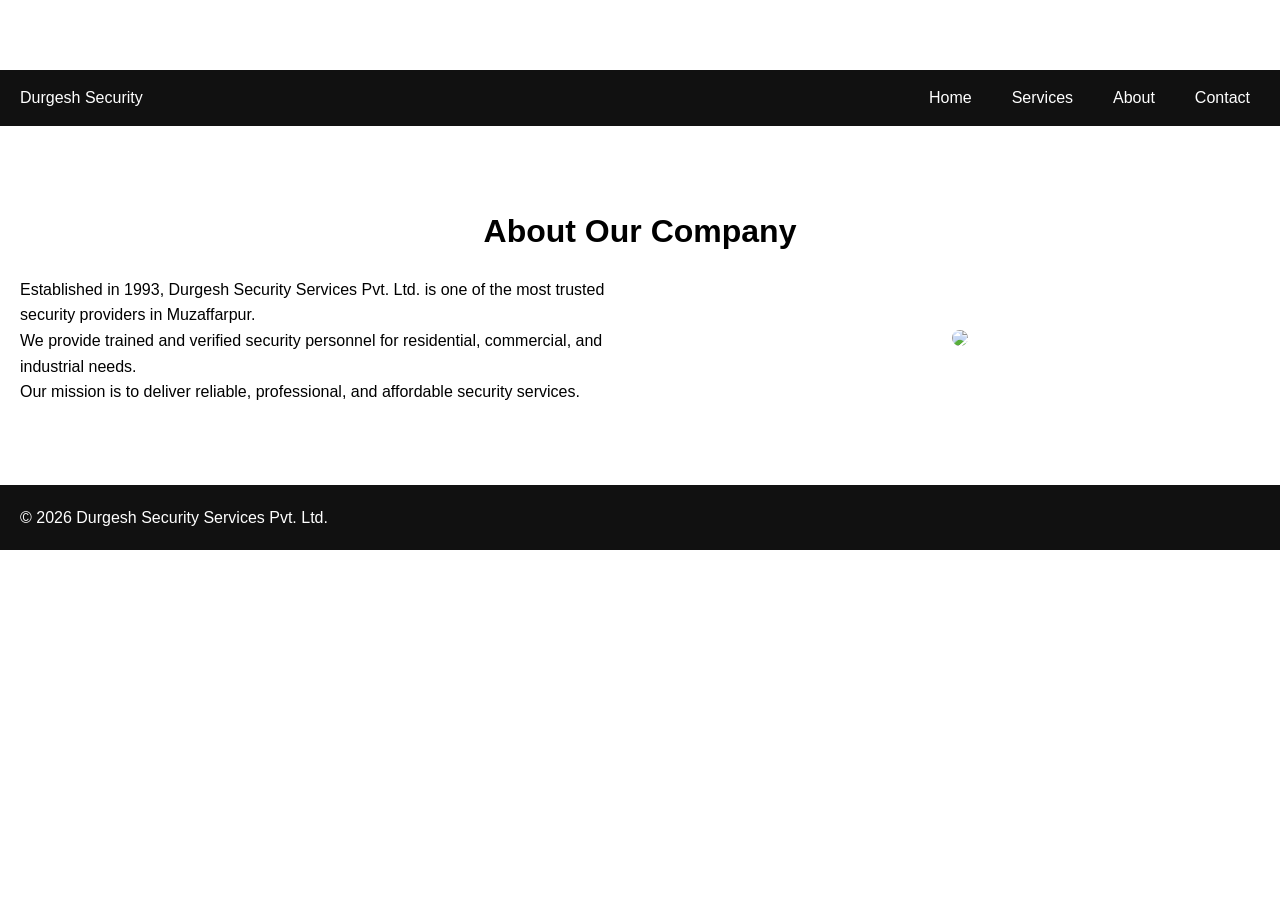
==== about.html @ 4efd3e1b "Add files via upload" ====
<!DOCTYPE html>
<html lang="en">
<head>
<meta charset="UTF-8">
<meta name="viewport" content="width=device-width, initial-scale=1.0">
<title>About | Durgesh Security</title>

<link rel="stylesheet" href="style.css">
<link rel="stylesheet" href="https://cdnjs.cloudflare.com/ajax/libs/font-awesome/6.5.0/css/all.min.css">
</head>

<body>

<!-- NAVBAR -->
<nav class="navbar">
  <div class="logo">Durgesh Security</div>

  <div class="menu-toggle" onclick="toggleMenu()">☰</div>

  <ul class="nav-links" id="navLinks">
    <li><a href="index.html">Home</a></li>
    <li><a href="services.html">Services</a></li>
    <li><a href="about.html">About</a></li>
    <li><a href="contact.html">Contact</a></li>
  </ul>
</nav>

<section class="reveal">
    <h2>About Our Company</h2>

    <div class="about-container">

        <div class="about-text">
            <p>
            Established in 1993, Durgesh Security Services Pvt. Ltd.
            is one of the most trusted security providers in Muzaffarpur.
            </p>

            <p>
            We provide trained and verified security personnel for
            residential, commercial, and industrial needs.
            </p>

            <p>
            Our mission is to deliver reliable, professional,
            and affordable security services.
            </p>
        </div>

        <div class="about-image">
            <img src="images/about.jpg">
        </div>

    </div>
</section>

<footer>
    <p>© 2026 Durgesh Security Services Pvt. Ltd.</p>
</footer>

<script src="script.js"></script>

</body>
</html>
---- style.css ----
/* RESET */
* {
    margin: 0;
    padding: 0;
    box-sizing: border-box;
}

/* BODY */
body {
    font-family: 'Poppins', sans-serif;
    padding-top: 70px;
    line-height: 1.6;
}

/* NAVBAR */
nav {
    position: sticky;
    top: 0;
    width: 100%;
    background: rgba(0,0,0,0.9);
    padding: 15px 40px;
    display: flex;
    justify-content: space-between;
    align-items: center;
    color: white;
    z-index: 1000;
}

nav h2 {
    color: #00d4ff;
}

nav ul {
    display: flex;
    list-style: none;
}

nav ul li {
    margin-left: 25px;
}

nav ul li a {
    color: white;
    text-decoration: none;
    transition: 0.3s;
}

nav ul li a:hover {
    color: #00d4ff;
}

/* MENU BUTTON */
.menu-btn {
    display: none;
    font-size: 25px;
    cursor: pointer;
}

/* HERO */
.hero {
    height: 100vh;
    background: linear-gradient(rgba(0,0,0,0.7), rgba(0,0,0,0.7)),
    url('images/guard.jpg') center/cover no-repeat;
    display: flex;
    justify-content: center;
    align-items: center;
    text-align: center;
    color: white;
    padding: 20px;
}

.hero h1 {
    font-size: 50px;
}

.hero p {
    margin: 20px 0;
    font-size: 18px;
}

/* BUTTON */
.btn {
    padding: 12px 25px;
    background: #00d4ff;
    color: black;
    text-decoration: none;
    border-radius: 5px;
    margin: 5px;
    transition: 0.3s;
}

.btn:hover {
    background: white;
    transform: scale(1.05);
}

/* SECTION */
section {
    padding: 80px 20px;
    text-align: center;
}

h2 {
    margin-bottom: 20px;
    font-size: 32px;
}

/* SERVICES */
.services {
    display: flex;
    justify-content: center;
    gap: 30px;
    flex-wrap: wrap;
}

/* CARD */
.card {
    background: white;
    padding: 25px;
    width: 300px;
    border-radius: 12px;
    box-shadow: 0 8px 25px rgba(0,0,0,0.1);
    transition: 0.3s;
}

.card i {
    font-size: 35px;
    color: #00d4ff;
    margin-bottom: 10px;
}

.card:hover {
    transform: translateY(-10px);
    box-shadow: 0 20px 40px rgba(0,0,0,0.2);
}

/* HIRE BUTTON */
.hire-btn {
    display: inline-block;
    margin-top: 15px;
    padding: 10px 20px;
    background: #00d4ff;
    color: black;
    border-radius: 5px;
    text-decoration: none;
}

.hire-btn:hover {
    background: black;
    color: white;
}

/* ABOUT */
.about-container {
    display: flex;
    align-items: center;
    gap: 40px;
    flex-wrap: wrap;
}

.about-text {
    flex: 1;
    text-align: left;
}

.about-image {
    flex: 1;
}

.about-image img {
    width: 100%;
    border-radius: 10px;
}

/* CONTACT */
.contact input,
.contact textarea {
    width: 80%;
    padding: 12px;
    margin: 10px;
    border: 1px solid #ccc;
}

.contact button {
    padding: 12px 20px;
    background: #00d4ff;
    border: none;
    cursor: pointer;
    margin: 5px;
}

/* FOOTER */
footer {
    background: #111;
    color: white;
    padding: 20px;
}

/* WHATSAPP */
.whatsapp {
    position: fixed;
    bottom: 20px;
    right: 20px;
    background: #25D366;
    color: white;
    padding: 15px;
    border-radius: 50%;
    font-size: 20px;
}

/* MOBILE DESIGN */
@media(max-width: 768px) {

    nav {
        padding: 10px 20px;
    }

    nav ul {
        flex-direction: column;
        position: absolute;
        right: 0;
        top: 60px;
        background: #111;
        width: 200px;
        display: none;
    }

    nav ul.active {
        display: flex;
    }

    .menu-btn {
        display: block;
    }

    .hero h1 {
        font-size: 28px;
    }

    .hero p {
        font-size: 14px;
    }

    .card {
        width: 90%;
    }

    .contact input,
    .contact textarea {
        width: 95%;
    }

    .about-container {
        flex-direction: column;
        text-align: center;
    }
}
/* FORM BOX */
.form-box {
    max-width: 400px;
    margin: auto;
    background: white;
    padding: 30px;
    border-radius: 15px;
    box-shadow: 0 10px 30px rgba(0,0,0,0.1);
}

/* INPUT GROUP */
.input-group {
    position: relative;
    margin-bottom: 20px;
}

/* INPUTS */
.input-group input,
.input-group textarea {
    width: 100%;
    padding: 12px;
    border: 1px solid #ccc;
    outline: none;
    font-size: 14px;
    border-radius: 5px;
}

/* LABEL */
.input-group label {
    position: absolute;
    left: 12px;
    top: 12px;
    color: gray;
    font-size: 14px;
    transition: 0.3s;
    background: white;
    padding: 0 5px;
}

/* FLOAT EFFECT */
.input-group input:focus + label,
.input-group input:valid + label,
.input-group textarea:focus + label,
.input-group textarea:valid + label {
    top: -8px;
    font-size: 12px;
    color: #00d4ff;
}

/* BUTTON STYLES */
.btn {
    display: inline-block;
    width: 100%;
    margin-top: 10px;
}

.btn.secondary {
    background: black;
    color: white;
}
#successPopup {
    position: fixed;
    bottom: 20px;
    left: 50%;
    transform: translateX(-50%);
    background: #00d4ff;
    color: black;
    padding: 12px 20px;
    border-radius: 5px;
    display: none;
    z-index: 1000;
}
@media(max-width: 768px) {

    .form-box {
        width: 95%;
        padding: 20px;
    }

    .btn {
        font-size: 14px;
        padding: 10px;
    }

}
.form-box:hover {
    transform: translateY(-5px);
    transition: 0.3s;
}
.hero {
    background: linear-gradient(rgba(0,0,0,0.7), rgba(0,0,0,0.7)),
    url('images/hero.jpg') center/cover no-repeat;
}
.btn.secondary {
    background: black;
    color: white;
}
/* NAVBAR */
nav {
    display: flex;
    justify-content: space-between;
    align-items: center;
    background: black;
    color: white;
    padding: 15px 20px;
}

/* MENU LINKS */
nav ul {
    display: flex;
    list-style: none;
}

nav ul li {
    margin: 0 10px;
}

nav ul li a {
    color: white;
    text-decoration: none;
}

/* MENU BUTTON */
.menu-btn {
    display: none;
    font-size: 22px;
    cursor: pointer;
}

/* MOBILE VIEW */
@media(max-width: 768px) {

    .menu-btn {
        display: block;
    }

    nav ul {
        position: absolute;
        top: 60px;
        right: 0;
        background: black;
        width: 200px;
        flex-direction: column;
        display: none;
        text-align: center;
        padding: 10px 0;
    }

    nav ul li {
        margin: 15px 0;
    }

    nav ul.active {
        display: flex;
    }
}
.navbar {
  display: flex;
  justify-content: space-between;
  align-items: center;
  padding: 15px 20px;
  background: #111;
  color: white;
}

.nav-links {
  display: flex;
  list-style: none;
  gap: 20px;
}

.nav-links a {
  color: white;
  text-decoration: none;
}

/* Hamburger icon */
.menu-toggle {
  display: none;
  font-size: 24px;
  cursor: pointer;
}

/* Mobile view */
@media (max-width: 768px) {
  .menu-toggle {
    display: block;
  }

  .nav-links {
    display: none;
    flex-direction: column;
    background: #111;
    position: absolute;
    top: 60px;
    right: 20px;
    width: 200px;
    padding: 15px;
  }

  .nav-links.active {
    display: flex;
  }
}
.map-container {
  position: relative;
  width: 100%;
  padding-bottom: 56.25%; /* 16:9 ratio */
  height: 0;
  overflow: hidden;
}

.map-container iframe {
  position: absolute;
  top: 0;
  left: 0;
  width: 100%;
  height: 100%;
  border: 0;
}
.nav-links {
  display: flex;
  list-style: none;
  gap: 20px;
  transition: all 0.3s ease;
}

/* Mobile */
@media (max-width: 768px) {
  .nav-links {
    display: flex;
    flex-direction: column;
    position: absolute;
    top: 60px;
    right: 20px;
    width: 220px;
    background: #111;

    /* animation setup */
    opacity: 0;
    transform: translateY(-20px);
    pointer-events: none;
  }

  .nav-links.active {
    opacity: 1;
    transform: translateY(0);
    pointer-events: auto;
  }
}
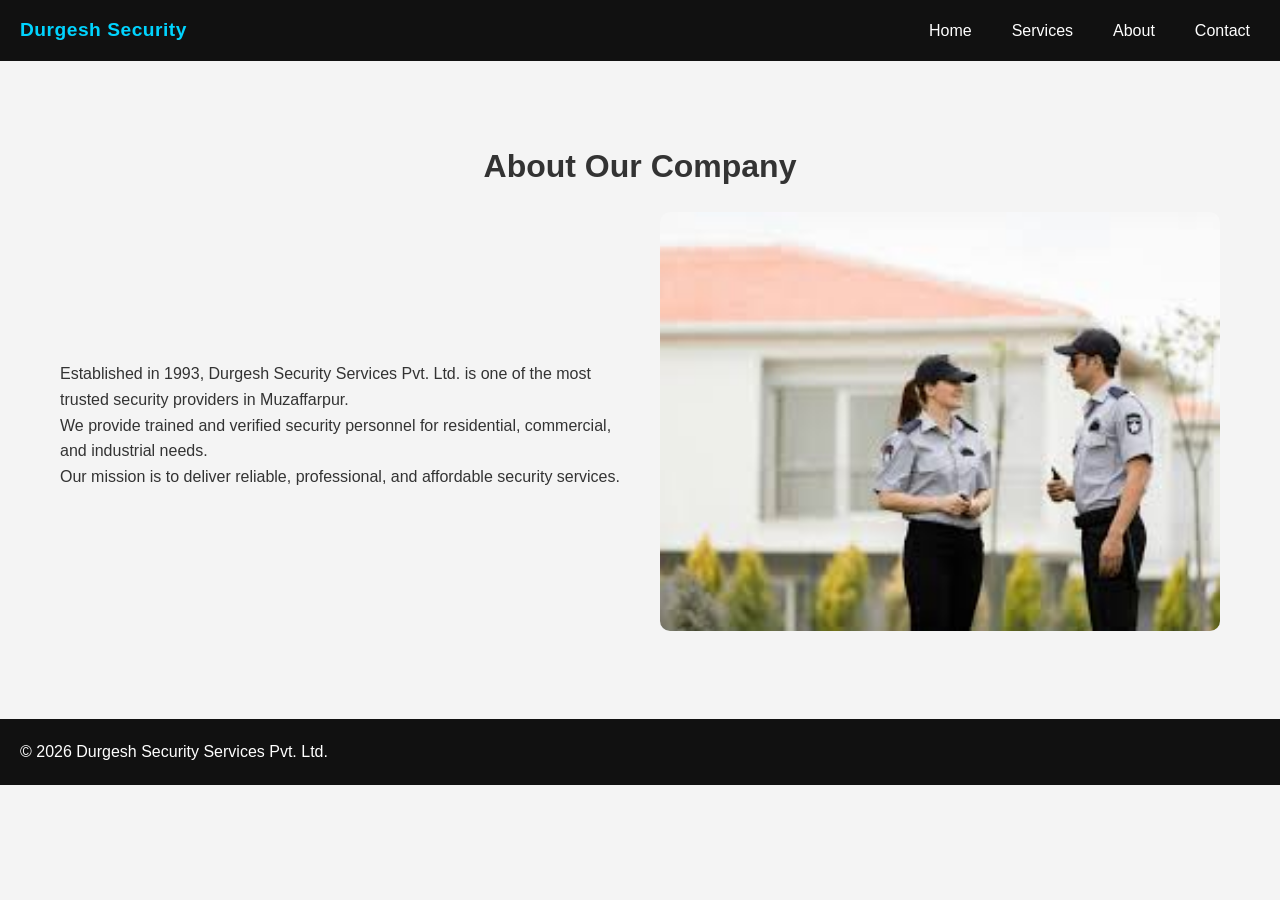
==== commit 65a3abf6: "Add files via upload" ====
--- a/about.html
+++ b/about.html
@@ -48,7 +48,7 @@
         </div>
 
         <div class="about-image">
-            <img src="images/about.jpg">
+            <img src="Images/about.jpg" alt="Security Team">
         </div>
 
     </div>
@@ -58,6 +58,12 @@
     <p>© 2026 Durgesh Security Services Pvt. Ltd.</p>
 </footer>
 
+<!-- LOADING SCREEN -->
+<div id="loader" class="loader">
+    <div class="spinner"></div>
+    <p>Loading...</p>
+</div>
+
 <script src="script.js"></script>
 
 </body>
--- a/style.css
+++ b/style.css
@@ -8,8 +8,9 @@
 /* BODY */
 body {
     font-family: 'Poppins', sans-serif;
-    padding-top: 70px;
     line-height: 1.6;
+    background: #f4f4f4;
+    color: #333;
 }
 
 /* NAVBAR */
@@ -24,10 +25,29 @@
     align-items: center;
     color: white;
     z-index: 1000;
+    animation: slideDown 1s ease-out;
+}
+
+@keyframes slideDown {
+    from {
+        transform: translateY(-100%);
+        opacity: 0;
+    }
+    to {
+        transform: translateY(0);
+        opacity: 1;
+    }
 }
 
 nav h2 {
     color: #00d4ff;
+    transition: 0.3s;
+    cursor: pointer;
+}
+
+nav h2:hover {
+    transform: scale(1.05);
+    text-shadow: 0 0 10px #00d4ff;
 }
 
 nav ul {
@@ -42,11 +62,15 @@
 nav ul li a {
     color: white;
     text-decoration: none;
-    transition: 0.3s;
+    transition: all 0.3s ease;
+    padding: 5px 10px;
+    border-radius: 5px;
 }
 
 nav ul li a:hover {
     color: #00d4ff;
+    background: rgba(0, 212, 255, 0.1);
+    transform: translateY(-2px);
 }
 
 /* MENU BUTTON */
@@ -56,11 +80,28 @@
     cursor: pointer;
 }
 
+.menu-toggle {
+    display: none;
+    font-size: 25px;
+    cursor: pointer;
+    transition: 0.3s;
+}
+
+.menu-toggle:hover {
+    transform: scale(1.1);
+}
+
+.menu-toggle.active {
+    transform: rotate(90deg);
+}
+
 /* HERO */
 .hero {
-    height: 100vh;
+    min-height: 100vh;
+    width: 100%;
     background: linear-gradient(rgba(0,0,0,0.7), rgba(0,0,0,0.7)),
-    url('images/guard.jpg') center/cover no-repeat;
+    url('Images/hero.jpg') center center/cover no-repeat;
+    background-size: cover;
     display: flex;
     justify-content: center;
     align-items: center;
@@ -196,7 +237,50 @@
     padding: 20px;
 }
 
-/* WHATSAPP */
+/* REVEAL ANIMATION */
+.reveal {
+    opacity: 0;
+    transform: translateY(30px);
+    transition: all 0.6s ease;
+}
+
+.reveal.active {
+    opacity: 1;
+    transform: translateY(0);
+}
+
+/* LOADING SCREEN */
+.loader {
+    position: fixed;
+    top: 0;
+    left: 0;
+    width: 100%;
+    height: 100%;
+    background: rgba(0,0,0,0.8);
+    display: flex;
+    flex-direction: column;
+    justify-content: center;
+    align-items: center;
+    z-index: 9999;
+    color: white;
+    font-size: 18px;
+}
+
+.spinner {
+    width: 50px;
+    height: 50px;
+    border: 5px solid #00d4ff;
+    border-top: 5px solid transparent;
+    border-radius: 50%;
+    animation: spin 1s linear infinite;
+    margin-bottom: 20px;
+}
+
+@keyframes spin {
+    0% { transform: rotate(0deg); }
+    100% { transform: rotate(360deg); }
+}
+
 .whatsapp {
     position: fixed;
     bottom: 20px;
@@ -215,19 +299,21 @@
         padding: 10px 20px;
     }
 
-    nav ul {
-        flex-direction: column;
-        position: absolute;
-        right: 0;
-        top: 60px;
-        background: #111;
-        width: 200px;
-        display: none;
-    }
-
-    nav ul.active {
-        display: flex;
-    }
+  .nav-links {
+    display: none;
+    flex-direction: column;
+    position: absolute;
+    top: 60px;
+    right: -200px; /* start off-screen */
+    width: 200px;
+    background: #111;
+    padding: 15px;
+    transition: right 0.3s ease;
+  }
+
+  .nav-links.active {
+    right: 0; /* slide in */
+  }
 
     .menu-btn {
         display: block;
@@ -344,10 +430,6 @@
     transform: translateY(-5px);
     transition: 0.3s;
 }
-.hero {
-    background: linear-gradient(rgba(0,0,0,0.7), rgba(0,0,0,0.7)),
-    url('images/hero.jpg') center/cover no-repeat;
-}
 .btn.secondary {
     background: black;
     color: white;
@@ -460,21 +542,24 @@
   }
 }
 .map-container {
-  position: relative;
+  position: sticky;
+  top: 100px;
   width: 100%;
-  padding-bottom: 56.25%; /* 16:9 ratio */
-  height: 0;
+  max-width: 600px;
+  margin: 0 auto 40px;
+  aspect-ratio: 16 / 9;
   overflow: hidden;
+  border-radius: 12px;
 }
 
 .map-container iframe {
-  position: absolute;
-  top: 0;
-  left: 0;
   width: 100%;
   height: 100%;
   border: 0;
-}
+  border-radius: 12px;
+  position: relative;
+}
+
 .nav-links {
   display: flex;
   list-style: none;
@@ -504,4 +589,134 @@
     transform: translateY(0);
     pointer-events: auto;
   }
-}+}
+
+/* Responsive layout improvements */
+section {
+  max-width: 1200px;
+  margin: 0 auto;
+}
+
+.navbar {
+  position: sticky;
+  top: 0;
+  z-index: 1000;
+}
+
+.navbar .logo {
+  font-size: 1.2rem;
+  font-weight: 700;
+  letter-spacing: 0.5px;
+  color: #00d4ff;
+}
+
+.menu-toggle {
+  display: none;
+  font-size: 1.75rem;
+  cursor: pointer;
+  color: white;
+}
+
+.nav-links {
+  align-items: center;
+}
+
+.nav-links li {
+  margin: 0;
+}
+
+.nav-links a {
+  padding: 8px 10px;
+}
+
+.hero {
+  min-height: calc(100vh - 70px);
+}
+
+@media (max-width: 1000px) {
+  nav {
+    padding: 15px 20px;
+  }
+
+  .hero {
+    padding: 110px 20px 60px;
+  }
+
+  .hero h1 {
+    font-size: 42px;
+  }
+}
+
+@media (max-width: 768px) {
+  .menu-toggle {
+    display: block;
+  }
+
+  .nav-links {
+    display: none;
+    flex-direction: column;
+    position: absolute;
+    top: 60px;
+    right: -100%; /* off-screen */
+    width: calc(100% - 40px);
+    background: #111;
+    padding: 20px;
+    border-radius: 12px;
+    transition: right 0.3s ease;
+  }
+
+  .nav-links.active {
+    right: 20px; /* slide in */
+  }
+
+  .nav-links li {
+    margin: 12px 0;
+  }
+
+  .hero {
+    padding: 100px 15px 50px;
+  }
+
+  .hero h1 {
+    font-size: 28px;
+  }
+
+  .hero p {
+    font-size: 16px;
+  }
+
+  .btn,
+  .hire-btn {
+    width: 100%;
+  }
+
+  .services {
+    gap: 18px;
+  }
+
+  .about-text,
+  .about-image,
+  .form-box {
+    width: 100%;
+  }
+
+  .form-box {
+    width: 100%;
+    padding: 18px;
+  }
+
+  .contact input,
+  .contact textarea {
+    width: 100%;
+  }
+
+  .map-container {
+    position: static;
+    aspect-ratio: auto;
+    min-height: 300px;
+  }
+
+  section {
+    padding: 55px 15px;
+  }
+}
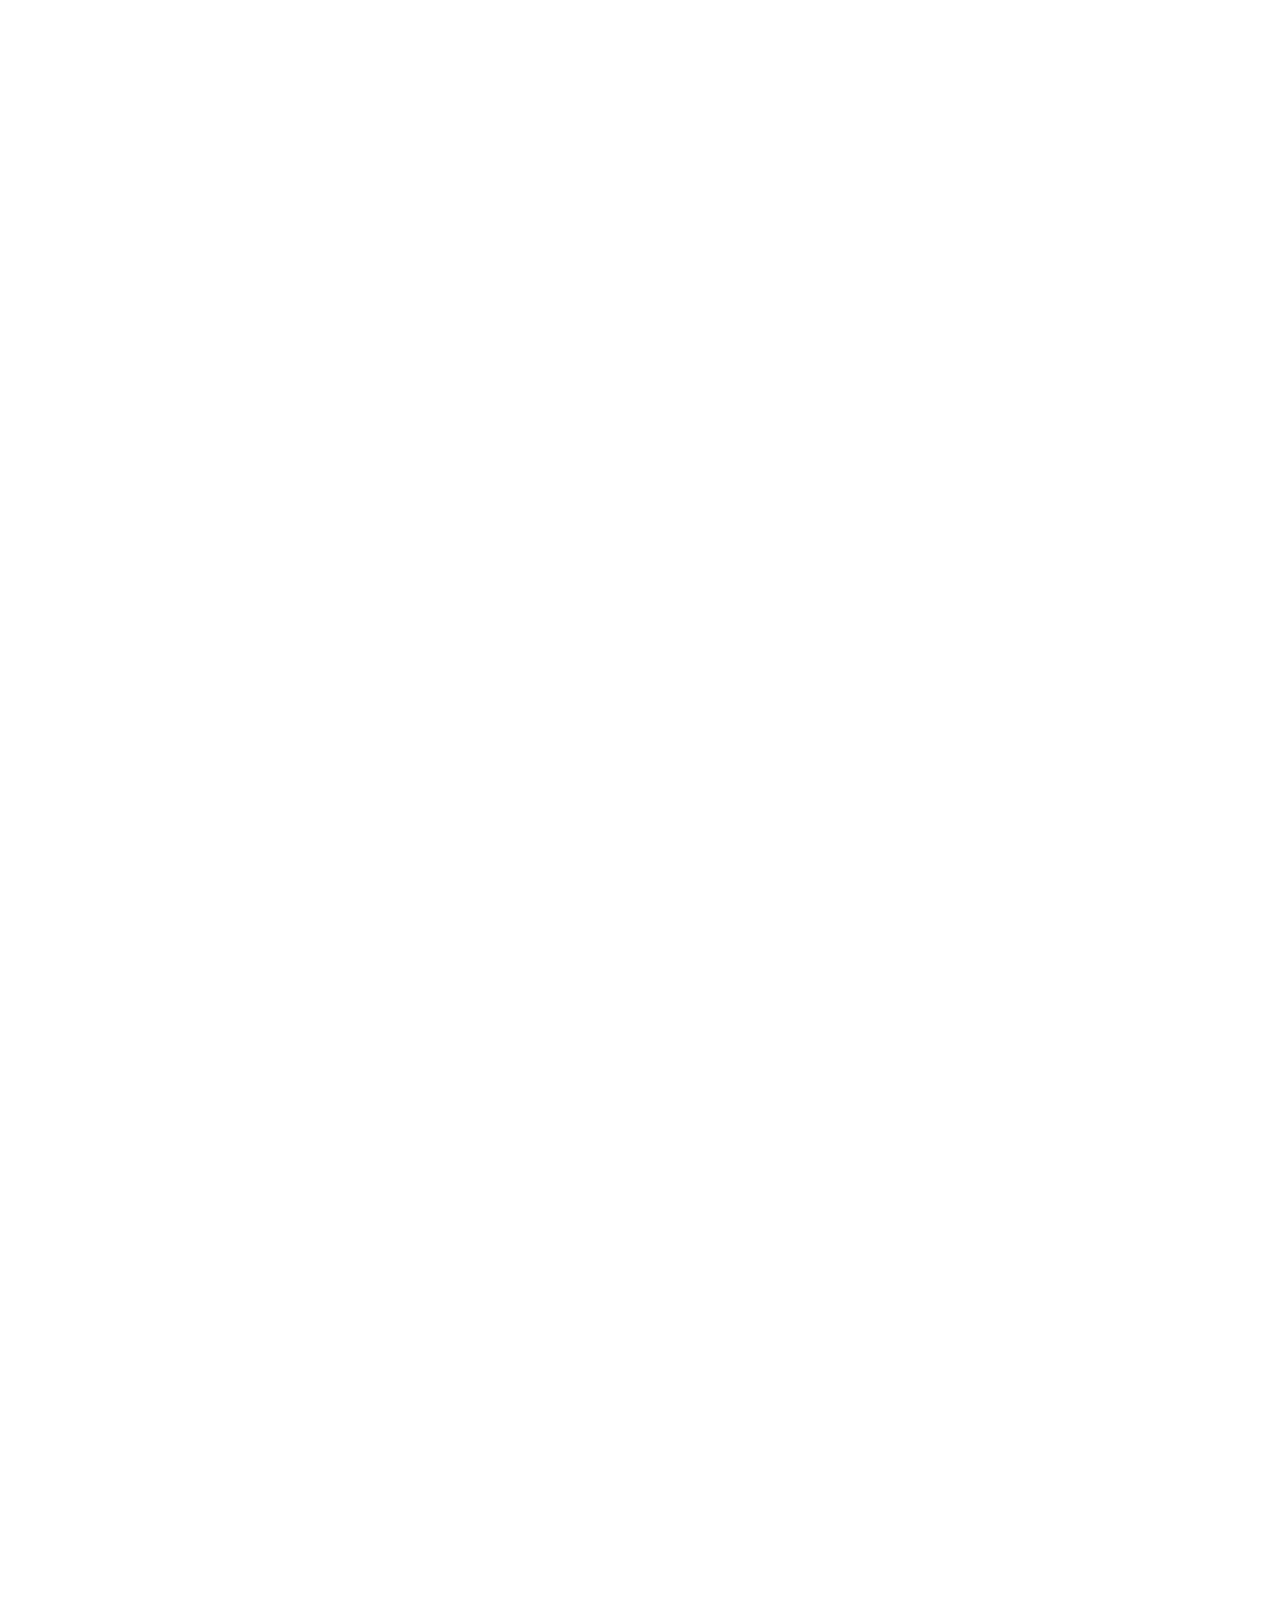
==== commit a9ed7e2b: "Add files via upload" ====
--- a/about.html
+++ b/about.html
@@ -18,13 +18,25 @@
   <div class="menu-toggle" onclick="toggleMenu()">☰</div>
 
   <ul class="nav-links" id="navLinks">
-    <li><a href="index.html">Home</a></li>
-    <li><a href="services.html">Services</a></li>
-    <li><a href="about.html">About</a></li>
-    <li><a href="contact.html">Contact</a></li>
-  </ul>
+  <li><a href="index.html">Home</a></li>
+  <li><a href="services.html">Services</a></li>
+  <li><a href="about.html">About</a></li>
+  <li><a href="complaint.html">Complaint</a></li>
+  <li><a href="job.html">Apply Job</a></li>
+  <li><a href="contact.html">Contact</a></li>
+</ul>
 </nav>
 
+<!-- HERO -->
+<section class="hero">
+    <div>
+        <h1>About Durgesh Security</h1>
+        <h3>30+ Years of Trusted Security Services</h3>
+        <p>Leading security provider in Muzaffarpur and surrounding areas.</p>
+    </div>
+</section>
+
+<!-- ABOUT -->
 <section class="reveal">
     <h2>About Our Company</h2>
 
@@ -33,17 +45,23 @@
         <div class="about-text">
             <p>
             Established in 1993, Durgesh Security Services Pvt. Ltd.
-            is one of the most trusted security providers in Muzaffarpur.
-            </p>
-
-            <p>
-            We provide trained and verified security personnel for
-            residential, commercial, and industrial needs.
-            </p>
-
-            <p>
-            Our mission is to deliver reliable, professional,
-            and affordable security services.
+            is one of the most trusted security providers in Muzaffarpur, Bihar.
+            </p>
+
+            <p>
+            With over three decades of experience, we have built a reputation
+            for providing trained, verified, and disciplined security personnel
+            for residential, commercial, and industrial sectors.
+            </p>
+
+            <p>
+            Our team consists of professionally trained guards who prioritize
+            safety, vigilance, and customer satisfaction.
+            </p>
+
+            <p>
+            We are committed to delivering reliable, professional, and affordable
+            security solutions tailored to meet the unique needs of our clients.
             </p>
         </div>
 
@@ -52,6 +70,119 @@
         </div>
 
     </div>
+</section>
+
+<!-- COMPANY STATS -->
+<section class="reveal">
+    <h2>Company Overview</h2>
+
+    <div class="services">
+
+        <div class="card">
+            <h3>Established</h3>
+            <p>1993</p>
+        </div>
+
+        <div class="card">
+            <h3>Experience</h3>
+            <p>30+ Years</p>
+        </div>
+
+        <div class="card">
+            <h3>Authorized Capital</h3>
+            <p>₹2,00,000</p>
+        </div>
+
+        <div class="card">
+            <h3>Paid-up Capital</h3>
+            <p>₹1,01,500</p>
+        </div>
+
+        <div class="card">
+            <h3>Clients Served</h3>
+            <p>1000+</p>
+        </div>
+
+        <div class="card">
+            <h3>Guards Employed</h3>
+            <p>500+</p>
+        </div>
+
+    </div>
+</section>
+
+<!-- OUR MISSION -->
+<section class="reveal">
+    <h2>Our Mission & Vision</h2>
+
+    <div class="about-container">
+
+        <div class="about-text">
+            <h3>Mission</h3>
+            <p>
+            To provide exceptional security services that ensure the safety
+            and peace of mind of our clients through trained professionals
+            and innovative solutions.
+            </p>
+
+            <h3>Vision</h3>
+            <p>
+            To be the leading security service provider in Bihar, recognized
+            for excellence, reliability, and customer satisfaction.
+            </p>
+
+            <h3>Values</h3>
+            <p>
+            Integrity, Professionalism, Safety, Customer Focus, and Excellence.
+            </p>
+        </div>
+
+        <div class="about-image">
+            <img src="Images/about.jpg" alt="Our Mission">
+        </div>
+
+    </div>
+</section>
+
+<!-- OUR TEAM -->
+<section class="reveal">
+    <h2>Leadership Team</h2>
+
+    <div class="services">
+
+        <div class="card">
+            <i class="fa-solid fa-user-tie"></i>
+            <h3>Mr. Durgesh Kumar</h3>
+            <p>Founder & CEO</p>
+            <p>30+ years experience</p>
+        </div>
+
+        <div class="card">
+            <i class="fa-solid fa-user-tie"></i>
+            <h3>Management Team</h3>
+            <p>Experienced professionals</p>
+            <p>Dedicated to excellence</p>
+        </div>
+
+        <div class="card">
+            <i class="fa-solid fa-users"></i>
+            <h3>Security Personnel</h3>
+            <p>Trained & verified guards</p>
+            <p>24/7 service commitment</p>
+        </div>
+
+    </div>
+</section>
+
+<!-- WHY CHOOSE US -->
+<section class="reveal">
+    <h2>Why Choose Durgesh Security?</h2>
+    <p>✔ Established in 1993 – Proven Track Record</p>
+    <p>✔ Licensed & Registered Company</p>
+    <p>✔ Trained & Disciplined Staff</p>
+    <p>✔ 24/7 Customer Support</p>
+    <p>✔ Competitive Pricing</p>
+    <p>✔ Local Expertise in Muzaffarpur</p>
 </section>
 
 <footer>
--- a/style.css
+++ b/style.css
@@ -5,48 +5,28 @@
     box-sizing: border-box;
 }
 
-/* BODY */
 body {
-    font-family: 'Poppins', sans-serif;
-    line-height: 1.6;
-    background: #f4f4f4;
-    color: #333;
 }
 
 /* NAVBAR */
 nav {
-    position: sticky;
+    position: fixed;
     top: 0;
     width: 100%;
-    background: rgba(0,0,0,0.9);
+    background: #000;
     padding: 15px 40px;
     display: flex;
     justify-content: space-between;
     align-items: center;
     color: white;
-    z-index: 1000;
-    animation: slideDown 1s ease-out;
-}
-
-@keyframes slideDown {
-    from {
-        transform: translateY(-100%);
-        opacity: 0;
-    }
-    to {
-        transform: translateY(0);
-        opacity: 1;
-    }
 }
 
 nav h2 {
     color: #00d4ff;
-    transition: 0.3s;
     cursor: pointer;
 }
 
 nav h2:hover {
-    transform: scale(1.05);
     text-shadow: 0 0 10px #00d4ff;
 }
 
@@ -62,61 +42,37 @@
 nav ul li a {
     color: white;
     text-decoration: none;
-    transition: all 0.3s ease;
     padding: 5px 10px;
-    border-radius: 5px;
 }
 
 nav ul li a:hover {
     color: #00d4ff;
     background: rgba(0, 212, 255, 0.1);
-    transform: translateY(-2px);
-}
-
-/* MENU BUTTON */
-.menu-btn {
-    display: none;
-    font-size: 25px;
-    cursor: pointer;
-}
-
-.menu-toggle {
-    display: none;
-    font-size: 25px;
-    cursor: pointer;
-    transition: 0.3s;
-}
-
-.menu-toggle:hover {
-    transform: scale(1.1);
-}
-
-.menu-toggle.active {
-    transform: rotate(90deg);
 }
 
 /* HERO */
 .hero {
-    min-height: 100vh;
-    width: 100%;
-    background: linear-gradient(rgba(0,0,0,0.7), rgba(0,0,0,0.7)),
-    url('Images/hero.jpg') center center/cover no-repeat;
-    background-size: cover;
-    display: flex;
-    justify-content: center;
-    align-items: center;
+    background: linear-gradient(135deg, #000 0%, #111 100%);
+    color: white;
     text-align: center;
-    color: white;
-    padding: 20px;
+    padding: 100px 20px;
 }
 
 .hero h1 {
-    font-size: 50px;
+    font-size: 48px;
+    margin-bottom: 10px;
+}
+
+.hero h3 {
+    font-size: 24px;
+    margin-bottom: 20px;
+    color: #00d4ff;
 }
 
 .hero p {
-    margin: 20px 0;
     font-size: 18px;
+    max-width: 600px;
+    margin: 0 auto;
 }
 
 /* BUTTON */
@@ -125,14 +81,11 @@
     background: #00d4ff;
     color: black;
     text-decoration: none;
-    border-radius: 5px;
     margin: 5px;
-    transition: 0.3s;
 }
 
 .btn:hover {
     background: white;
-    transform: scale(1.05);
 }
 
 /* SECTION */
@@ -150,7 +103,6 @@
 .services {
     display: flex;
     justify-content: center;
-    gap: 30px;
     flex-wrap: wrap;
 }
 
@@ -159,9 +111,7 @@
     background: white;
     padding: 25px;
     width: 300px;
-    border-radius: 12px;
-    box-shadow: 0 8px 25px rgba(0,0,0,0.1);
-    transition: 0.3s;
+    margin: 15px;
 }
 
 .card i {
@@ -171,8 +121,6 @@
 }
 
 .card:hover {
-    transform: translateY(-10px);
-    box-shadow: 0 20px 40px rgba(0,0,0,0.2);
 }
 
 /* HIRE BUTTON */
@@ -195,13 +143,13 @@
 .about-container {
     display: flex;
     align-items: center;
-    gap: 40px;
     flex-wrap: wrap;
 }
 
 .about-text {
     flex: 1;
     text-align: left;
+    margin-right: 40px;
 }
 
 .about-image {
@@ -241,7 +189,6 @@
 .reveal {
     opacity: 0;
     transform: translateY(30px);
-    transition: all 0.6s ease;
 }
 
 .reveal.active {
@@ -257,7 +204,7 @@
     width: 100%;
     height: 100%;
     background: rgba(0,0,0,0.8);
-    display: flex;
+    display: none;
     flex-direction: column;
     justify-content: center;
     align-items: center;
@@ -272,13 +219,7 @@
     border: 5px solid #00d4ff;
     border-top: 5px solid transparent;
     border-radius: 50%;
-    animation: spin 1s linear infinite;
     margin-bottom: 20px;
-}
-
-@keyframes spin {
-    0% { transform: rotate(0deg); }
-    100% { transform: rotate(360deg); }
 }
 
 .whatsapp {
@@ -315,7 +256,7 @@
     right: 0; /* slide in */
   }
 
-    .menu-btn {
+    .menu-toggle {
         display: block;
     }
 
@@ -341,14 +282,16 @@
         text-align: center;
     }
 }
-/* FORM BOX */
-.form-box {
-    max-width: 400px;
-    margin: auto;
-    background: white;
-    padding: 30px;
-    border-radius: 15px;
-    box-shadow: 0 10px 30px rgba(0,0,0,0.1);
+/* MAP CONTAINER */
+.map-container {
+    margin: 20px 0;
+}
+
+.map-container iframe {
+    width: 100%;
+    height: 300px;
+    border: none;
+    border-radius: 10px;
 }
 
 /* INPUT GROUP */
@@ -359,7 +302,8 @@
 
 /* INPUTS */
 .input-group input,
-.input-group textarea {
+.input-group textarea,
+.input-group select {
     width: 100%;
     padding: 12px;
     border: 1px solid #ccc;
@@ -384,7 +328,9 @@
 .input-group input:focus + label,
 .input-group input:valid + label,
 .input-group textarea:focus + label,
-.input-group textarea:valid + label {
+.input-group textarea:valid + label,
+.input-group select:focus + label,
+.input-group select:valid + label {
     top: -8px;
     font-size: 12px;
     color: #00d4ff;
@@ -427,72 +373,12 @@
 
 }
 .form-box:hover {
-    transform: translateY(-5px);
-    transition: 0.3s;
 }
 .btn.secondary {
     background: black;
     color: white;
 }
 /* NAVBAR */
-nav {
-    display: flex;
-    justify-content: space-between;
-    align-items: center;
-    background: black;
-    color: white;
-    padding: 15px 20px;
-}
-
-/* MENU LINKS */
-nav ul {
-    display: flex;
-    list-style: none;
-}
-
-nav ul li {
-    margin: 0 10px;
-}
-
-nav ul li a {
-    color: white;
-    text-decoration: none;
-}
-
-/* MENU BUTTON */
-.menu-btn {
-    display: none;
-    font-size: 22px;
-    cursor: pointer;
-}
-
-/* MOBILE VIEW */
-@media(max-width: 768px) {
-
-    .menu-btn {
-        display: block;
-    }
-
-    nav ul {
-        position: absolute;
-        top: 60px;
-        right: 0;
-        background: black;
-        width: 200px;
-        flex-direction: column;
-        display: none;
-        text-align: center;
-        padding: 10px 0;
-    }
-
-    nav ul li {
-        margin: 15px 0;
-    }
-
-    nav ul.active {
-        display: flex;
-    }
-}
 .navbar {
   display: flex;
   justify-content: space-between;
@@ -505,7 +391,10 @@
 .nav-links {
   display: flex;
   list-style: none;
-  gap: 20px;
+}
+
+.nav-links li {
+  margin: 0 10px;
 }
 
 .nav-links a {
@@ -547,7 +436,7 @@
   width: 100%;
   max-width: 600px;
   margin: 0 auto 40px;
-  aspect-ratio: 16 / 9;
+  height: 400px;
   overflow: hidden;
   border-radius: 12px;
 }
@@ -630,7 +519,10 @@
 }
 
 .hero {
-  min-height: calc(100vh - 70px);
+  height: 500px;
+  background: #000;
+  text-align: center;
+  color: white;
 }
 
 @media (max-width: 1000px) {
@@ -662,7 +554,7 @@
     background: #111;
     padding: 20px;
     border-radius: 12px;
-    transition: right 0.3s ease;
+    transition: right 0.4s cubic-bezier(0.68, -0.55, 0.265, 1.55); /* bounce effect */
   }
 
   .nav-links.active {
@@ -671,7 +563,20 @@
 
   .nav-links li {
     margin: 12px 0;
-  }
+    opacity: 0;
+    transform: translateX(20px);
+    transition: all 0.3s ease;
+  }
+
+  .nav-links.active li {
+    opacity: 1;
+    transform: translateX(0);
+  }
+
+  .nav-links.active li:nth-child(1) { transition-delay: 0.1s; }
+  .nav-links.active li:nth-child(2) { transition-delay: 0.2s; }
+  .nav-links.active li:nth-child(3) { transition-delay: 0.3s; }
+  .nav-links.active li:nth-child(4) { transition-delay: 0.4s; }
 
   .hero {
     padding: 100px 15px 50px;
@@ -720,3 +625,76 @@
     padding: 55px 15px;
   }
 }
+/* Page fade-in */
+body {
+  opacity: 0;
+  transition: opacity 0.4s ease;
+}
+
+/* When page is loaded */
+body.loaded {
+  opacity: 1;
+}
+
+/* Fade-out when leaving */
+body.fade-out {
+  opacity: 0;
+}
+
+/* Container */
+.form-container {
+  padding: 40px 20px;
+  display: flex;
+  flex-direction: column;
+  align-items: center;
+}
+
+/* Form box */
+.form-box {
+  width: 100%;
+  max-width: 600px;
+  background: #f9f9f9;
+  padding: 30px;
+  border-radius: 12px;
+  box-shadow: 0 4px 20px rgba(0,0,0,0.1);
+}
+
+/* Form groups */
+.form-group {
+  display: flex;
+  flex-direction: column;
+  margin-bottom: 15px;
+}
+
+.form-group label {
+  margin-bottom: 5px;
+  font-weight: bold;
+}
+
+/* Inputs */
+.form-box input,
+.form-box textarea,
+.form-box select {
+  padding: 12px;
+  font-size: 16px;
+  border: 1px solid #ccc;
+  border-radius: 8px;
+  width: 100%;
+}
+
+/* Button */
+.form-box button {
+  margin-top: 15px;
+  padding: 12px;
+  font-size: 16px;
+  background: black;
+  color: white;
+  border: none;
+  border-radius: 8px;
+  cursor: pointer;
+  transition: 0.3s;
+}
+
+.form-box button:hover {
+  background: #333;
+}
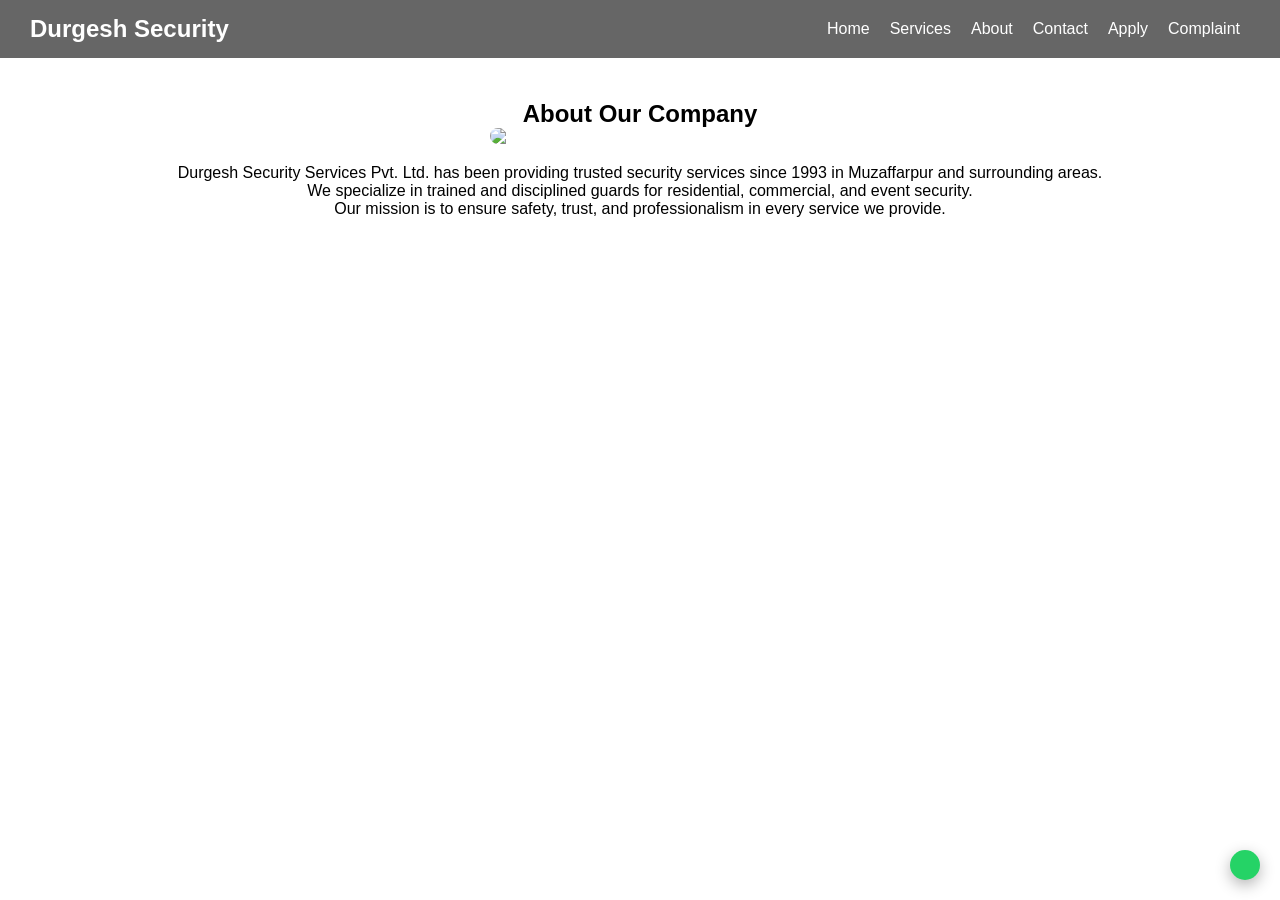
==== commit f806f561: "Add files via upload" ====
--- a/about.html
+++ b/about.html
@@ -1,201 +1,61 @@
 <!DOCTYPE html>
-<html lang="en">
+<html>
 <head>
 <meta charset="UTF-8">
 <meta name="viewport" content="width=device-width, initial-scale=1.0">
-<title>About | Durgesh Security</title>
+<title>About - Durgesh Security</title>
 
 <link rel="stylesheet" href="style.css">
-<link rel="stylesheet" href="https://cdnjs.cloudflare.com/ajax/libs/font-awesome/6.5.0/css/all.min.css">
 </head>
 
 <body>
 
 <!-- NAVBAR -->
 <nav class="navbar">
-  <div class="logo">Durgesh Security</div>
+<h2>Durgesh Security</h2>
 
-  <div class="menu-toggle" onclick="toggleMenu()">☰</div>
+<div class="menu-btn" onclick="toggleMenu()">☰</div>
 
-  <ul class="nav-links" id="navLinks">
-  <li><a href="index.html">Home</a></li>
-  <li><a href="services.html">Services</a></li>
-  <li><a href="about.html">About</a></li>
-  <li><a href="complaint.html">Complaint</a></li>
-  <li><a href="job.html">Apply Job</a></li>
-  <li><a href="contact.html">Contact</a></li>
+<ul id="nav-links">
+<li><a href="index.html">Home</a></li>
+<li><a href="services.html">Services</a></li>
+<li><a href="about.html">About</a></li>
+<li><a href="contact.html">Contact</a></li>
+<li><a href="apply.html">Apply</a></li>
+<li><a href="complaint.html">Complaint</a></li>
 </ul>
 </nav>
 
-<!-- HERO -->
-<section class="hero">
-    <div>
-        <h1>About Durgesh Security</h1>
-        <h3>30+ Years of Trusted Security Services</h3>
-        <p>Leading security provider in Muzaffarpur and surrounding areas.</p>
-    </div>
+<!-- ABOUT CONTENT -->
+<section class="page-section">
+<h1>About Our Company</h1>
+
+<div class="about-box">
+<img src="images/about.jpg">
+
+<div>
+<p>
+Durgesh Security Services Pvt. Ltd. has been providing trusted security
+services since 1993 in Muzaffarpur and surrounding areas.
+</p>
+
+<p>
+We specialize in trained and disciplined guards for residential,
+commercial, and event security.
+</p>
+
+<p>
+Our mission is to ensure safety, trust, and professionalism
+in every service we provide.
+</p>
+</div>
+</div>
+
 </section>
 
-<!-- ABOUT -->
-<section class="reveal">
-    <h2>About Our Company</h2>
-
-    <div class="about-container">
-
-        <div class="about-text">
-            <p>
-            Established in 1993, Durgesh Security Services Pvt. Ltd.
-            is one of the most trusted security providers in Muzaffarpur, Bihar.
-            </p>
-
-            <p>
-            With over three decades of experience, we have built a reputation
-            for providing trained, verified, and disciplined security personnel
-            for residential, commercial, and industrial sectors.
-            </p>
-
-            <p>
-            Our team consists of professionally trained guards who prioritize
-            safety, vigilance, and customer satisfaction.
-            </p>
-
-            <p>
-            We are committed to delivering reliable, professional, and affordable
-            security solutions tailored to meet the unique needs of our clients.
-            </p>
-        </div>
-
-        <div class="about-image">
-            <img src="Images/about.jpg" alt="Security Team">
-        </div>
-
-    </div>
-</section>
-
-<!-- COMPANY STATS -->
-<section class="reveal">
-    <h2>Company Overview</h2>
-
-    <div class="services">
-
-        <div class="card">
-            <h3>Established</h3>
-            <p>1993</p>
-        </div>
-
-        <div class="card">
-            <h3>Experience</h3>
-            <p>30+ Years</p>
-        </div>
-
-        <div class="card">
-            <h3>Authorized Capital</h3>
-            <p>₹2,00,000</p>
-        </div>
-
-        <div class="card">
-            <h3>Paid-up Capital</h3>
-            <p>₹1,01,500</p>
-        </div>
-
-        <div class="card">
-            <h3>Clients Served</h3>
-            <p>1000+</p>
-        </div>
-
-        <div class="card">
-            <h3>Guards Employed</h3>
-            <p>500+</p>
-        </div>
-
-    </div>
-</section>
-
-<!-- OUR MISSION -->
-<section class="reveal">
-    <h2>Our Mission & Vision</h2>
-
-    <div class="about-container">
-
-        <div class="about-text">
-            <h3>Mission</h3>
-            <p>
-            To provide exceptional security services that ensure the safety
-            and peace of mind of our clients through trained professionals
-            and innovative solutions.
-            </p>
-
-            <h3>Vision</h3>
-            <p>
-            To be the leading security service provider in Bihar, recognized
-            for excellence, reliability, and customer satisfaction.
-            </p>
-
-            <h3>Values</h3>
-            <p>
-            Integrity, Professionalism, Safety, Customer Focus, and Excellence.
-            </p>
-        </div>
-
-        <div class="about-image">
-            <img src="Images/about.jpg" alt="Our Mission">
-        </div>
-
-    </div>
-</section>
-
-<!-- OUR TEAM -->
-<section class="reveal">
-    <h2>Leadership Team</h2>
-
-    <div class="services">
-
-        <div class="card">
-            <i class="fa-solid fa-user-tie"></i>
-            <h3>Mr. Durgesh Kumar</h3>
-            <p>Founder & CEO</p>
-            <p>30+ years experience</p>
-        </div>
-
-        <div class="card">
-            <i class="fa-solid fa-user-tie"></i>
-            <h3>Management Team</h3>
-            <p>Experienced professionals</p>
-            <p>Dedicated to excellence</p>
-        </div>
-
-        <div class="card">
-            <i class="fa-solid fa-users"></i>
-            <h3>Security Personnel</h3>
-            <p>Trained & verified guards</p>
-            <p>24/7 service commitment</p>
-        </div>
-
-    </div>
-</section>
-
-<!-- WHY CHOOSE US -->
-<section class="reveal">
-    <h2>Why Choose Durgesh Security?</h2>
-    <p>✔ Established in 1993 – Proven Track Record</p>
-    <p>✔ Licensed & Registered Company</p>
-    <p>✔ Trained & Disciplined Staff</p>
-    <p>✔ 24/7 Customer Support</p>
-    <p>✔ Competitive Pricing</p>
-    <p>✔ Local Expertise in Muzaffarpur</p>
-</section>
-
-<footer>
-    <p>© 2026 Durgesh Security Services Pvt. Ltd.</p>
-</footer>
-
-<!-- LOADING SCREEN -->
-<div id="loader" class="loader">
-    <div class="spinner"></div>
-    <p>Loading...</p>
-</div>
-
 <script src="script.js"></script>
-
+<a href="https://wa.me/917764944794" class="whatsapp">
+    <i class="fa-brands fa-whatsapp"></i>
+</a>
 </body>
 </html>
--- a/style.css
+++ b/style.css
@@ -1,700 +1,471 @@
 /* RESET */
-* {
-    margin: 0;
-    padding: 0;
-    box-sizing: border-box;
-}
-
-body {
+*{
+margin:0;
+padding:0;
+box-sizing:border-box;
+font-family:'Segoe UI',sans-serif;
 }
 
 /* NAVBAR */
-nav {
-    position: fixed;
-    top: 0;
-    width: 100%;
-    background: #000;
-    padding: 15px 40px;
-    display: flex;
-    justify-content: space-between;
-    align-items: center;
-    color: white;
-}
-
-nav h2 {
-    color: #00d4ff;
-    cursor: pointer;
-}
-
-nav h2:hover {
-    text-shadow: 0 0 10px #00d4ff;
-}
-
-nav ul {
-    display: flex;
-    list-style: none;
-}
-
-nav ul li {
-    margin-left: 25px;
-}
-
-nav ul li a {
-    color: white;
-    text-decoration: none;
-    padding: 5px 10px;
-}
-
-nav ul li a:hover {
-    color: #00d4ff;
-    background: rgba(0, 212, 255, 0.1);
+.navbar{
+display:flex;
+justify-content:space-between;
+align-items:center;
+padding:15px 30px;
+position:fixed;
+width:100%;
+top:0;
+background:rgba(0,0,0,0.6);
+backdrop-filter:blur(10px);
+color:white;
+z-index:1000;
+}
+
+.navbar ul{
+display:flex;
+list-style:none;
+}
+
+.navbar ul li{
+margin:0 10px;
+}
+
+.navbar a{
+color:white;
+text-decoration:none;
+}
+
+.menu-btn{
+display:none;
+font-size:22px;
+cursor:pointer;
 }
 
 /* HERO */
-.hero {
-    background: linear-gradient(135deg, #000 0%, #111 100%);
-    color: white;
-    text-align: center;
-    padding: 100px 20px;
-}
-
-.hero h1 {
-    font-size: 48px;
-    margin-bottom: 10px;
-}
-
-.hero h3 {
-    font-size: 24px;
-    margin-bottom: 20px;
-    color: #00d4ff;
-}
-
-.hero p {
-    font-size: 18px;
-    max-width: 600px;
-    margin: 0 auto;
+.hero{
+height:100vh;
+display:flex;
+justify-content:center;
+align-items:center;
+text-align:center;
+color:white;
+
+background:linear-gradient(rgba(0,0,0,0.7),rgba(0,0,0,0.7)),
+url('images/hero.jpg') center/cover no-repeat;
+}
+
+.hero-content h1{
+font-size:40px;
+margin-bottom:10px;
 }
 
 /* BUTTON */
-.btn {
-    padding: 12px 25px;
-    background: #00d4ff;
-    color: black;
-    text-decoration: none;
-    margin: 5px;
-}
-
-.btn:hover {
-    background: white;
-}
-
-/* SECTION */
-section {
-    padding: 80px 20px;
-    text-align: center;
-}
-
-h2 {
-    margin-bottom: 20px;
-    font-size: 32px;
+.btn{
+padding:12px 25px;
+background:#00d4ff;
+color:black;
+border-radius:30px;
+text-decoration:none;
+transition:0.3s;
+}
+
+.btn:hover{
+background:white;
+}
+
+.outline{
+background:transparent;
+border:2px solid #00d4ff;
+color:white;
+}
+
+/* CTA */
+.cta-banner{
+height:300px;
+margin:40px;
+border-radius:20px;
+overflow:hidden;
+position:relative;
+background:url('images/cta.jpg') center/cover;
+}
+
+.cta-overlay{
+position:absolute;
+inset:0;
+background:rgba(0,0,0,0.6);
+display:flex;
+flex-direction:column;
+align-items:center;
+justify-content:center;
+color:white;
+}
+
+.cta-whatsapp{
+position:absolute;
+bottom:20px;
+right:20px;
+background:#25D366;
+padding:12px;
+border-radius:50%;
+color:white;
 }
 
 /* SERVICES */
-.services {
-    display: flex;
-    justify-content: center;
-    flex-wrap: wrap;
-}
-
-/* CARD */
-.card {
-    background: white;
-    padding: 25px;
-    width: 300px;
-    margin: 15px;
-}
-
-.card i {
-    font-size: 35px;
-    color: #00d4ff;
-    margin-bottom: 10px;
-}
-
-.card:hover {
-}
-
-/* HIRE BUTTON */
-.hire-btn {
-    display: inline-block;
-    margin-top: 15px;
-    padding: 10px 20px;
-    background: #00d4ff;
-    color: black;
-    border-radius: 5px;
-    text-decoration: none;
-}
-
-.hire-btn:hover {
-    background: black;
-    color: white;
+section{
+padding:80px 20px;
+text-align:center;
+}
+
+.services{
+display:flex;
+gap:20px;
+justify-content:center;
+flex-wrap:wrap;
+}
+
+.card{
+padding:30px;
+width:250px;
+background:white;
+border-radius:15px;
+box-shadow:0 5px 20px rgba(0,0,0,0.1);
+transition:0.3s;
+}
+
+.card:hover{
+transform:translateY(-10px);
+}
+
+/* FOOTER */
+footer{
+background:black;
+color:white;
+text-align:center;
+padding:20px;
+}
+
+/* MOBILE */
+@media(max-width:768px){
+
+.menu-btn{display:block}
+
+.navbar ul{
+display:none;
+flex-direction:column;
+position:absolute;
+top:60px;
+right:0;
+background:black;
+width:200px;
+}
+
+.navbar ul.active{display:flex}
+
+.hero-content h1{
+font-size:28px;
+}
+
+}
+/* STATS */
+.stats{
+display:flex;
+justify-content:center;
+gap:30px;
+padding:40px;
+background:#f5f5f5;
+}
+
+.stat h2{
+font-size:30px;
+color:#00d4ff;
+}
+
+/* ANIMATIONS */
+.fade-in{
+opacity:0;
+animation:fade 1s forwards;
+}
+
+.delay{
+animation-delay:0.5s;
+}
+
+@keyframes fade{
+to{opacity:1;}
+}
+
+/* CARD ICON */
+.card i{
+font-size:30px;
+margin-bottom:10px;
+color:#00d4ff;
+}
+
+/* WHATSAPP FLOAT */
+.whatsapp{
+position:fixed;
+bottom:20px;
+right:20px;
+background:#25D366;
+color:white;
+padding:15px;
+border-radius:50%;
+font-size:20px;
+}
+/* GALLERY */
+.gallery-container{
+    display:grid;
+    grid-template-columns:repeat(auto-fit,minmax(250px,1fr));
+    gap:15px;
+    padding:20px;
+}
+
+.gallery-container img{
+    width:100%;
+    height:200px;
+    object-fit:cover;
+    border-radius:10px;
+    cursor:pointer;
+    transition:0.3s;
+}
+
+.gallery-container img:hover{
+    transform:scale(1.05);
+}
+
+/* LIGHTBOX */
+#lightbox{
+    position:fixed;
+    top:0;
+    left:0;
+    width:100%;
+    height:100%;
+    background:rgba(0,0,0,0.9);
+    display:none;
+    justify-content:center;
+    align-items:center;
+}
+
+#lightbox img{
+    max-width:90%;
+    max-height:80%;
+    border-radius:10px;
+}
+/* SLIDER */
+
+.slides img{
+    width:100%;
+    height:400px;       /* FIXED HEIGHT */
+    object-fit:cover;   /* CROPS IMAGE PERFECTLY */
+    flex-shrink:0;      /* IMPORTANT */
+}
+@media(max-width:768px){
+    .slides img{
+        height:250px;
+    }
+}
+
+.slides{
+    display:flex;
+    transition:0.5s ease;
+}
+
+.slides img{
+    width:100%;
+    height:400px;
+    object-fit:cover;
+}
+
+/* ARROWS */
+.prev,.next{
+    position:absolute;
+    top:50%;
+    transform:translateY(-50%);
+    background:rgba(0,0,0,0.6);
+    color:white;
+    padding:10px;
+    cursor:pointer;
+    border-radius:50%;
+}
+
+.prev{left:10px;}
+.next{right:10px;}
+
+/* DOTS */
+.dots{
+    text-align:center;
+    margin-top:10px;
+}
+
+.dots span{
+    height:10px;
+    width:10px;
+    margin:5px;
+    display:inline-block;
+    background:#ccc;
+    border-radius:50%;
+    cursor:pointer;
+}
+
+.dots .active{
+    background:#00d4ff;
+}
+
+/* BUTTONS */
+.prev, .next{
+    position:absolute;
+    top:50%;
+    transform:translateY(-50%);
+    background:rgba(0,0,0,0.6);
+    color:white;
+    padding:10px;
+    cursor:pointer;
+    font-size:20px;
+    border-radius:50%;
+}
+
+.prev{ left:10px; }
+.next{ right:10px; }
+/* PAGE SECTIONS */
+.page-section{
+padding:100px 20px 40px;
+text-align:center;
 }
 
 /* ABOUT */
-.about-container {
-    display: flex;
-    align-items: center;
-    flex-wrap: wrap;
-}
-
-.about-text {
-    flex: 1;
-    text-align: left;
-    margin-right: 40px;
-}
-
-.about-image {
-    flex: 1;
-}
-
-.about-image img {
-    width: 100%;
-    border-radius: 10px;
-}
-
-/* CONTACT */
-.contact input,
-.contact textarea {
-    width: 80%;
-    padding: 12px;
-    margin: 10px;
-    border: 1px solid #ccc;
-}
-
-.contact button {
-    padding: 12px 20px;
-    background: #00d4ff;
-    border: none;
-    cursor: pointer;
-    margin: 5px;
-}
-
-/* FOOTER */
-footer {
-    background: #111;
-    color: white;
-    padding: 20px;
-}
-
-/* REVEAL ANIMATION */
-.reveal {
-    opacity: 0;
-    transform: translateY(30px);
-}
-
-.reveal.active {
-    opacity: 1;
-    transform: translateY(0);
-}
-
-/* LOADING SCREEN */
-.loader {
-    position: fixed;
-    top: 0;
-    left: 0;
-    width: 100%;
-    height: 100%;
-    background: rgba(0,0,0,0.8);
-    display: none;
-    flex-direction: column;
-    justify-content: center;
-    align-items: center;
-    z-index: 9999;
-    color: white;
-    font-size: 18px;
-}
-
-.spinner {
-    width: 50px;
-    height: 50px;
-    border: 5px solid #00d4ff;
-    border-top: 5px solid transparent;
-    border-radius: 50%;
-    margin-bottom: 20px;
-}
-
-.whatsapp {
-    position: fixed;
-    bottom: 20px;
-    right: 20px;
-    background: #25D366;
-    color: white;
-    padding: 15px;
-    border-radius: 50%;
-    font-size: 20px;
-}
-
-/* MOBILE DESIGN */
-@media(max-width: 768px) {
-
-    nav {
-        padding: 10px 20px;
-    }
-
-  .nav-links {
-    display: none;
-    flex-direction: column;
-    position: absolute;
-    top: 60px;
-    right: -200px; /* start off-screen */
-    width: 200px;
-    background: #111;
-    padding: 15px;
-    transition: right 0.3s ease;
-  }
-
-  .nav-links.active {
-    right: 0; /* slide in */
-  }
-
-    .menu-toggle {
-        display: block;
-    }
-
-    .hero h1 {
-        font-size: 28px;
-    }
-
-    .hero p {
-        font-size: 14px;
-    }
-
-    .card {
-        width: 90%;
-    }
-
-    .contact input,
-    .contact textarea {
-        width: 95%;
-    }
-
-    .about-container {
-        flex-direction: column;
-        text-align: center;
-    }
-}
-/* MAP CONTAINER */
-.map-container {
-    margin: 20px 0;
-}
-
-.map-container iframe {
-    width: 100%;
-    height: 300px;
-    border: none;
-    border-radius: 10px;
-}
-
-/* INPUT GROUP */
-.input-group {
-    position: relative;
-    margin-bottom: 20px;
-}
-
-/* INPUTS */
-.input-group input,
-.input-group textarea,
-.input-group select {
-    width: 100%;
-    padding: 12px;
-    border: 1px solid #ccc;
-    outline: none;
-    font-size: 14px;
-    border-radius: 5px;
-}
-
-/* LABEL */
-.input-group label {
-    position: absolute;
-    left: 12px;
-    top: 12px;
-    color: gray;
-    font-size: 14px;
-    transition: 0.3s;
-    background: white;
-    padding: 0 5px;
-}
-
-/* FLOAT EFFECT */
-.input-group input:focus + label,
-.input-group input:valid + label,
-.input-group textarea:focus + label,
-.input-group textarea:valid + label,
-.input-group select:focus + label,
-.input-group select:valid + label {
-    top: -8px;
-    font-size: 12px;
-    color: #00d4ff;
-}
-
-/* BUTTON STYLES */
-.btn {
-    display: inline-block;
-    width: 100%;
-    margin-top: 10px;
-}
-
-.btn.secondary {
-    background: black;
-    color: white;
-}
-#successPopup {
-    position: fixed;
-    bottom: 20px;
-    left: 50%;
-    transform: translateX(-50%);
-    background: #00d4ff;
-    color: black;
-    padding: 12px 20px;
-    border-radius: 5px;
-    display: none;
-    z-index: 1000;
-}
-@media(max-width: 768px) {
-
-    .form-box {
-        width: 95%;
-        padding: 20px;
-    }
-
-    .btn {
-        font-size: 14px;
-        padding: 10px;
-    }
-
-}
-.form-box:hover {
-}
-.btn.secondary {
-    background: black;
-    color: white;
-}
-/* NAVBAR */
-.navbar {
-  display: flex;
-  justify-content: space-between;
-  align-items: center;
-  padding: 15px 20px;
-  background: #111;
-  color: white;
-}
-
-.nav-links {
-  display: flex;
-  list-style: none;
-}
-
-.nav-links li {
-  margin: 0 10px;
-}
-
-.nav-links a {
-  color: white;
-  text-decoration: none;
-}
-
-/* Hamburger icon */
-.menu-toggle {
-  display: none;
-  font-size: 24px;
-  cursor: pointer;
-}
-
-/* Mobile view */
-@media (max-width: 768px) {
-  .menu-toggle {
-    display: block;
-  }
-
-  .nav-links {
-    display: none;
-    flex-direction: column;
-    background: #111;
-    position: absolute;
-    top: 60px;
-    right: 20px;
-    width: 200px;
-    padding: 15px;
-  }
-
-  .nav-links.active {
-    display: flex;
-  }
-}
-.map-container {
-  position: sticky;
-  top: 100px;
-  width: 100%;
-  max-width: 600px;
-  margin: 0 auto 40px;
-  height: 400px;
-  overflow: hidden;
-  border-radius: 12px;
-}
-
-.map-container iframe {
-  width: 100%;
-  height: 100%;
-  border: 0;
-  border-radius: 12px;
-  position: relative;
-}
-
-.nav-links {
-  display: flex;
-  list-style: none;
-  gap: 20px;
-  transition: all 0.3s ease;
-}
-
-/* Mobile */
-@media (max-width: 768px) {
-  .nav-links {
-    display: flex;
-    flex-direction: column;
-    position: absolute;
-    top: 60px;
-    right: 20px;
-    width: 220px;
-    background: #111;
-
-    /* animation setup */
-    opacity: 0;
-    transform: translateY(-20px);
-    pointer-events: none;
-  }
-
-  .nav-links.active {
-    opacity: 1;
-    transform: translateY(0);
-    pointer-events: auto;
-  }
-}
-
-/* Responsive layout improvements */
-section {
-  max-width: 1200px;
-  margin: 0 auto;
-}
-
-.navbar {
-  position: sticky;
-  top: 0;
-  z-index: 1000;
-}
-
-.navbar .logo {
-  font-size: 1.2rem;
-  font-weight: 700;
-  letter-spacing: 0.5px;
-  color: #00d4ff;
-}
-
-.menu-toggle {
-  display: none;
-  font-size: 1.75rem;
-  cursor: pointer;
-  color: white;
-}
-
-.nav-links {
-  align-items: center;
-}
-
-.nav-links li {
-  margin: 0;
-}
-
-.nav-links a {
-  padding: 8px 10px;
-}
-
-.hero {
-  height: 500px;
-  background: #000;
-  text-align: center;
-  color: white;
-}
-
-@media (max-width: 1000px) {
-  nav {
-    padding: 15px 20px;
-  }
-
-  .hero {
-    padding: 110px 20px 60px;
-  }
-
-  .hero h1 {
-    font-size: 42px;
-  }
-}
-
-@media (max-width: 768px) {
-  .menu-toggle {
-    display: block;
-  }
-
-  .nav-links {
-    display: none;
-    flex-direction: column;
-    position: absolute;
-    top: 60px;
-    right: -100%; /* off-screen */
-    width: calc(100% - 40px);
-    background: #111;
-    padding: 20px;
-    border-radius: 12px;
-    transition: right 0.4s cubic-bezier(0.68, -0.55, 0.265, 1.55); /* bounce effect */
-  }
-
-  .nav-links.active {
-    right: 20px; /* slide in */
-  }
-
-  .nav-links li {
-    margin: 12px 0;
-    opacity: 0;
-    transform: translateX(20px);
-    transition: all 0.3s ease;
-  }
-
-  .nav-links.active li {
-    opacity: 1;
-    transform: translateX(0);
-  }
-
-  .nav-links.active li:nth-child(1) { transition-delay: 0.1s; }
-  .nav-links.active li:nth-child(2) { transition-delay: 0.2s; }
-  .nav-links.active li:nth-child(3) { transition-delay: 0.3s; }
-  .nav-links.active li:nth-child(4) { transition-delay: 0.4s; }
-
-  .hero {
-    padding: 100px 15px 50px;
-  }
-
-  .hero h1 {
-    font-size: 28px;
-  }
-
-  .hero p {
-    font-size: 16px;
-  }
-
-  .btn,
-  .hire-btn {
-    width: 100%;
-  }
-
-  .services {
-    gap: 18px;
-  }
-
-  .about-text,
-  .about-image,
-  .form-box {
-    width: 100%;
-  }
-
-  .form-box {
-    width: 100%;
-    padding: 18px;
-  }
-
-  .contact input,
-  .contact textarea {
-    width: 100%;
-  }
-
-  .map-container {
-    position: static;
-    aspect-ratio: auto;
-    min-height: 300px;
-  }
-
-  section {
-    padding: 55px 15px;
-  }
-}
-/* Page fade-in */
-body {
-  opacity: 0;
-  transition: opacity 0.4s ease;
-}
-
-/* When page is loaded */
-body.loaded {
-  opacity: 1;
-}
-
-/* Fade-out when leaving */
-body.fade-out {
-  opacity: 0;
-}
-
-/* Container */
-.form-container {
-  padding: 40px 20px;
-  display: flex;
-  flex-direction: column;
-  align-items: center;
-}
-
-/* Form box */
-.form-box {
-  width: 100%;
-  max-width: 600px;
-  background: #f9f9f9;
-  padding: 30px;
-  border-radius: 12px;
-  box-shadow: 0 4px 20px rgba(0,0,0,0.1);
-}
-
-/* Form groups */
-.form-group {
-  display: flex;
-  flex-direction: column;
-  margin-bottom: 15px;
-}
-
-.form-group label {
-  margin-bottom: 5px;
-  font-weight: bold;
-}
-
-/* Inputs */
+.about-box{
+display:flex;
+gap:20px;
+align-items:center;
+flex-wrap:wrap;
+justify-content:center;
+}
+
+.about-box img{
+width:300px;
+border-radius:10px;
+}
+
+/* FORM */
+.form-box{
+max-width:400px;
+margin:auto;
+display:flex;
+flex-direction:column;
+}
+
 .form-box input,
 .form-box textarea,
-.form-box select {
-  padding: 12px;
-  font-size: 16px;
-  border: 1px solid #ccc;
-  border-radius: 8px;
-  width: 100%;
-}
-
-/* Button */
-.form-box button {
-  margin-top: 15px;
-  padding: 12px;
-  font-size: 16px;
-  background: black;
-  color: white;
-  border: none;
-  border-radius: 8px;
-  cursor: pointer;
-  transition: 0.3s;
-}
-
-.form-box button:hover {
-  background: #333;
+.form-box select{
+margin:10px 0;
+padding:12px;
+border-radius:5px;
+border:1px solid #ccc;
+}
+
+/* CONTACT INFO */
+.contact-info{
+margin-top:20px;
+}
+
+/* MOBILE */
+@media(max-width:768px){
+
+.about-box{
+flex-direction:column;
+}
+
+.page-section{
+padding-top:80px;
+}
+
+}
+/* BUTTON HOVER */
+.btn{
+    transition:0.3s;
+}
+
+.btn:hover{
+    transform:scale(1.05);
+    box-shadow:0 0 15px rgba(0,212,255,0.6);
+}
+
+/* CARD HOVER */
+.card:hover{
+    transform:translateY(-10px) scale(1.02);
+}
+
+/* POPUP */
+.popup{
+    position:fixed;
+    bottom:20px;
+    left:50%;
+    transform:translateX(-50%);
+    background:#00d4ff;
+    padding:15px 25px;
+    border-radius:10px;
+    display:none;
+}
+
+/* SCROLL ANIMATION */
+.reveal{
+    opacity:0;
+    transform:translateY(50px);
+    transition:1s;
+}
+/* MOBILE IMPROVEMENT */
+@media(max-width:768px){
+
+.hero-content h1{
+    font-size:24px;
+}
+
+.btn{
+    width:80%;
+    text-align:center;
+}
+
+}
+html{
+    scroll-behavior:smooth;
+}
+/* CARD FIX */
+.card{
+    display:flex;
+    flex-direction:column;
+    justify-content:space-between;
+    padding:25px;
+    height:100%;
+}
+
+/* BUTTON INSIDE CARD */
+.card-btn{
+    margin-top:15px;
+    padding:10px;
+    text-align:center;
+    background:#00d4ff;
+    color:black;
+    border-radius:8px;
+    text-decoration:none;
+    font-weight:600;
+    transition:0.3s;
+}
+
+/* HOVER EFFECT */
+.card-btn:hover{
+    background:black;
+    color:#00d4ff;
+    transform:scale(1.05);
+}
+.whatsapp{
+    position:fixed;
+    bottom:20px;
+    right:20px;
+    background:#25D366;
+    color:white;
+    padding:15px;
+    border-radius:50%;
+    font-size:22px;
+    z-index:9999;
+    box-shadow:0 5px 15px rgba(0,0,0,0.3);
 }
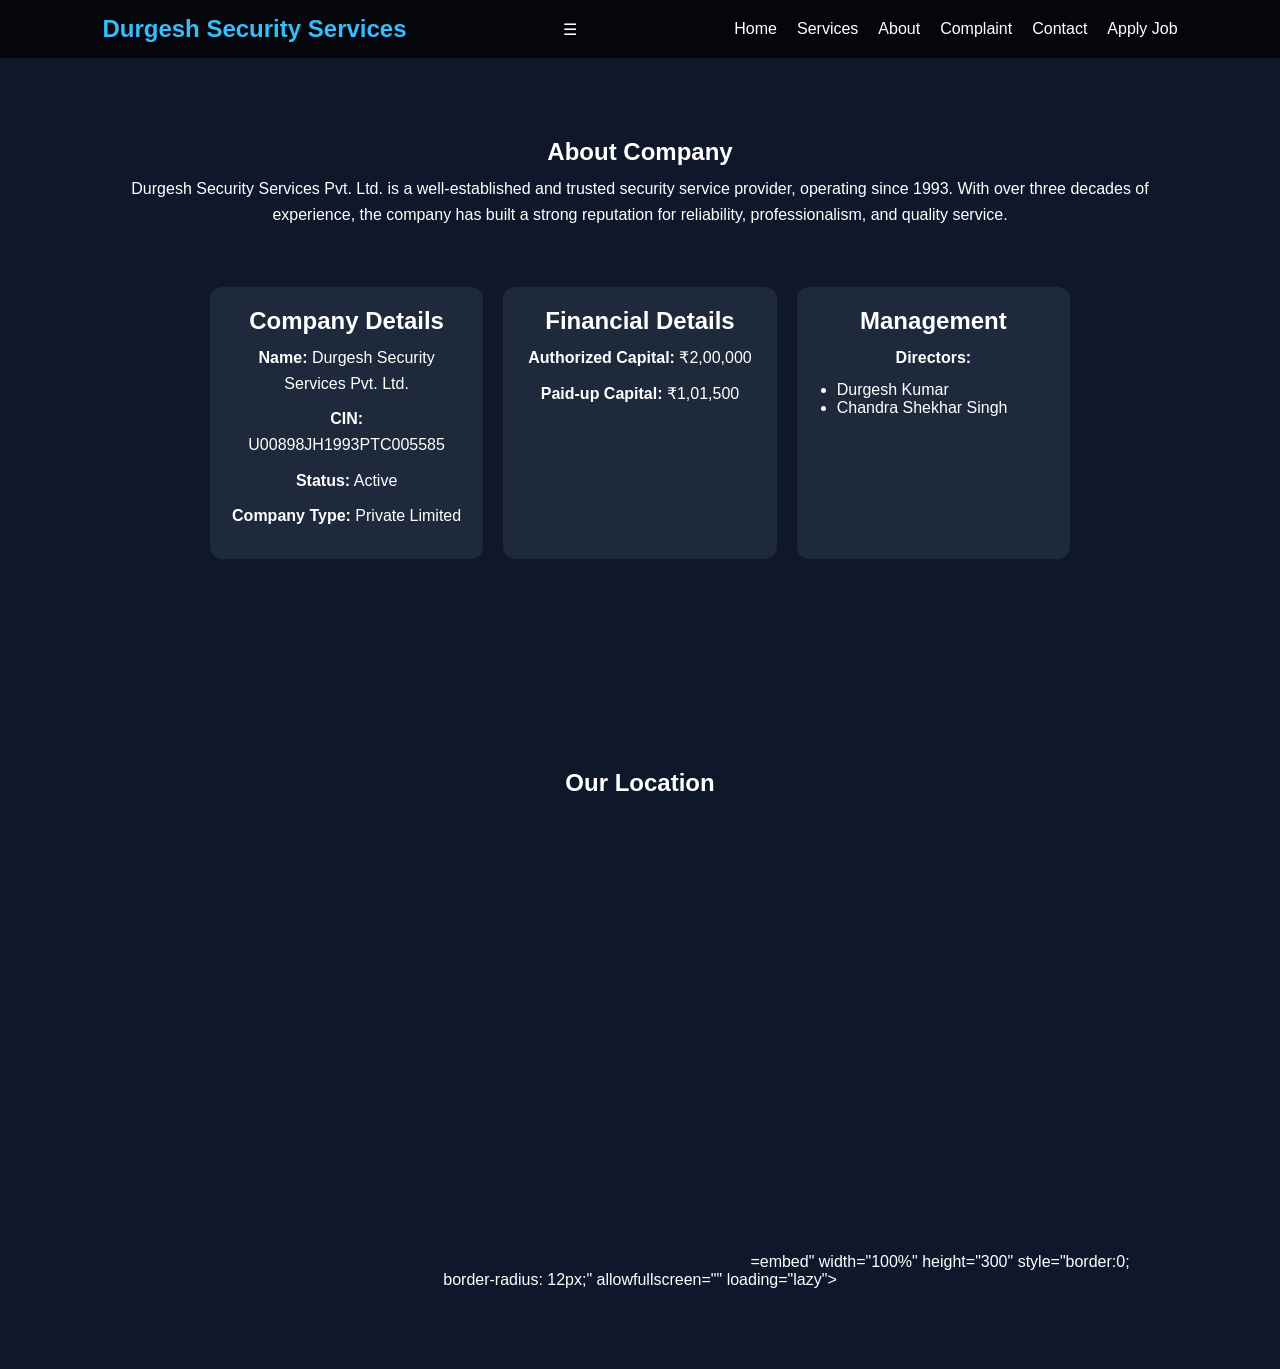
==== commit c4bd125c: "Add files via upload" ====
--- a/about.html
+++ b/about.html
@@ -1,61 +1,79 @@
 <!DOCTYPE html>
-<html>
+<html lang="en">
 <head>
 <meta charset="UTF-8">
 <meta name="viewport" content="width=device-width, initial-scale=1.0">
-<title>About - Durgesh Security</title>
-
+<title>About -Durgesh Security Services</title>
 <link rel="stylesheet" href="style.css">
 </head>
 
 <body>
 
-<!-- NAVBAR -->
-<nav class="navbar">
-<h2>Durgesh Security</h2>
+<nav><h1>Durgesh Security Services</h1>
+  <div class="menu-btn" onclick="toggleMenu()">☰</div>
+  <ul id="navLinks">
+    <li><a href="index.html">Home</a></li>
+    <li><a href="services.html">Services</a></li>
+    <li><a href="about.html">About</a></li>
+    <li><a href="complaint.html">Complaint</a></li>
+    <li><a href="contact.html">Contact</a></li>
+    <li><a href="apply.html">Apply Job</a></li>
+  </ul> </nav>
 
-<div class="menu-btn" onclick="toggleMenu()">☰</div>
 
-<ul id="nav-links">
-<li><a href="index.html">Home</a></li>
-<li><a href="services.html">Services</a></li>
-<li><a href="about.html">About</a></li>
-<li><a href="contact.html">Contact</a></li>
-<li><a href="apply.html">Apply</a></li>
-<li><a href="complaint.html">Complaint</a></li>
-</ul>
-</nav>
+<section class="page">
 
-<!-- ABOUT CONTENT -->
-<section class="page-section">
-<h1>About Our Company</h1>
+  <h1>About Company</h1>
 
-<div class="about-box">
-<img src="images/about.jpg">
+  <p>
+    Durgesh Security Services Pvt. Ltd. is a well-established and trusted 
+    security service provider, operating since 1993. With over three decades 
+    of experience, the company has built a strong reputation for reliability, 
+    professionalism, and quality service.
+  </p>
 
-<div>
-<p>
-Durgesh Security Services Pvt. Ltd. has been providing trusted security
-services since 1993 in Muzaffarpur and surrounding areas.
-</p>
+  <div class="cards">
 
-<p>
-We specialize in trained and disciplined guards for residential,
-commercial, and event security.
-</p>
+    <div class="card">
+      <h2>Company Details</h2>
+      <p><strong>Name:</strong> Durgesh Security Services Pvt. Ltd.</p>
+      <p><strong>CIN:</strong> U00898JH1993PTC005585</p>
+      <p><strong>Status:</strong> Active</p>
+      <p><strong>Company Type:</strong> Private Limited</p>
+    </div>
 
-<p>
-Our mission is to ensure safety, trust, and professionalism
-in every service we provide.
-</p>
-</div>
-</div>
+    <div class="card">
+      <h2>Financial Details</h2>
+      <p><strong>Authorized Capital:</strong> ₹2,00,000</p>
+      <p><strong>Paid-up Capital:</strong> ₹1,01,500</p>
+    </div>
+
+    <div class="card">
+      <h2>Management</h2>
+      <p><strong>Directors:</strong></p>
+      <ul>
+        <li>Durgesh Kumar</li>
+        <li>Chandra Shekhar Singh</li>
+      </ul>
+    </div>
+
+  </div>
 
 </section>
+<section class="page">
+  <h2>Our Location</h2>
 
-<script src="script.js"></script>
-<a href="https://wa.me/917764944794" class="whatsapp">
-    <i class="fa-brands fa-whatsapp"></i>
-</a>
+  <div class="map-container">
+    <iframe 
+   src="https://www.google.com/maps/embed?pb=!1m18!1m12!1m3!1d2989.8149421346957!2d85.38603317447536!3d26.125648193472554!2m3!1f0!2f0!3f0!3m2!1i1024!2i768!4f13.1!3m3!1m2!1s0x39ed10f10a15a3c5%3A0x7b3790bfdf172a14!2sNew%20Market%2C%20Saraiyaganj%2C%20Muzaffarpur!5e1!3m2!1sen!2sin!4v1775457341297!5m2!1sen!2sin" width="600" height="450" style="border:0;" allowfullscreen="" loading="lazy" referrerpolicy="no-referrer-when-downgrade"></iframe>=embed"
+      width="100%" 
+      height="300" 
+      style="border:0; border-radius: 12px;"
+      allowfullscreen="" 
+      loading="lazy">
+    </iframe>
+  </div>
+</section>
+
 </body>
 </html>
--- a/style.css
+++ b/style.css
@@ -1,471 +1,427 @@
 /* RESET */
-*{
-margin:0;
-padding:0;
-box-sizing:border-box;
-font-family:'Segoe UI',sans-serif;
+* {
+  margin: 0;
+  padding: 0;
+  box-sizing: border-box;
+  font-family: 'Poppins', sans-serif;
+}
+
+/* BODY */
+body {
+  background: #0f172a;
+  color: white;
 }
 
 /* NAVBAR */
-.navbar{
-display:flex;
-justify-content:space-between;
-align-items:center;
-padding:15px 30px;
-position:fixed;
-width:100%;
-top:0;
-background:rgba(0,0,0,0.6);
-backdrop-filter:blur(10px);
-color:white;
-z-index:1000;
-}
-
-.navbar ul{
-display:flex;
-list-style:none;
-}
-
-.navbar ul li{
-margin:0 10px;
-}
-
-.navbar a{
-color:white;
-text-decoration:none;
-}
-
-.menu-btn{
-display:none;
-font-size:22px;
-cursor:pointer;
+nav {
+  display: flex;
+  justify-content: space-between;
+  align-items: center;
+  padding: 15px 8%;
+  background: rgba(0,0,0,0.7);
+  position: sticky;
+  top: 0;
+  z-index: 1000;
+}
+
+nav h1 {
+  color: #38bdf8;
+}
+
+nav ul {
+  display: flex;
+  gap: 20px;
+  list-style: none;
+}
+
+nav a {
+  color: white;
+  text-decoration: none;
+  transition: 0.3s;
+}
+
+nav a:hover {
+  color: #38bdf8;
 }
 
 /* HERO */
-.hero{
-height:100vh;
-display:flex;
-justify-content:center;
-align-items:center;
-text-align:center;
-color:white;
-
-background:linear-gradient(rgba(0,0,0,0.7),rgba(0,0,0,0.7)),
-url('images/hero.jpg') center/cover no-repeat;
-}
-
-.hero-content h1{
-font-size:40px;
-margin-bottom:10px;
+.hero {
+  height: 90vh;
+  display: flex;
+  align-items: center;
+  justify-content: center;
+  text-align: center;
+  background: linear-gradient(to right, #020617, #0f172a);
+}
+
+.hero h1 {
+  font-size: 3rem;
+  animation: fadeIn 1.5s ease-in-out;
 }
 
 /* BUTTON */
-.btn{
-padding:12px 25px;
-background:#00d4ff;
-color:black;
-border-radius:30px;
-text-decoration:none;
-transition:0.3s;
-}
-
-.btn:hover{
-background:white;
-}
-
-.outline{
-background:transparent;
-border:2px solid #00d4ff;
-color:white;
-}
-
-/* CTA */
-.cta-banner{
-height:300px;
-margin:40px;
-border-radius:20px;
-overflow:hidden;
-position:relative;
-background:url('images/cta.jpg') center/cover;
-}
-
-.cta-overlay{
-position:absolute;
-inset:0;
-background:rgba(0,0,0,0.6);
-display:flex;
-flex-direction:column;
-align-items:center;
-justify-content:center;
-color:white;
-}
-
-.cta-whatsapp{
-position:absolute;
-bottom:20px;
-right:20px;
-background:#25D366;
-padding:12px;
-border-radius:50%;
-color:white;
-}
-
-/* SERVICES */
-section{
-padding:80px 20px;
-text-align:center;
-}
-
-.services{
-display:flex;
-gap:20px;
-justify-content:center;
-flex-wrap:wrap;
-}
-
-.card{
-padding:30px;
-width:250px;
-background:white;
-border-radius:15px;
-box-shadow:0 5px 20px rgba(0,0,0,0.1);
-transition:0.3s;
-}
-
-.card:hover{
-transform:translateY(-10px);
-}
-
-/* FOOTER */
-footer{
-background:black;
-color:white;
-text-align:center;
-padding:20px;
+.btn {
+  margin-top: 20px;
+  padding: 12px 25px;
+  background: #38bdf8;
+  border: none;
+  color: black;
+  cursor: pointer;
+  border-radius: 8px;
+  transition: 0.3s;
+}
+
+.btn:hover {
+  transform: scale(1.1);
+  background: #0ea5e9;
+}
+
+/* CARDS */
+.cards {
+  display: grid;
+  grid-template-columns: repeat(3, 1fr);
+  gap: 20px;
+  padding: 50px 8%;
+}
+
+.card {
+  background: #1e293b;
+  padding: 20px;
+  border-radius: 12px;
+  transition: 0.3s;
+}
+
+.card:hover {
+  transform: translateY(-10px);
+}
+
+/* IMAGE FIX */
+.card img {
+  width: 100%;
+  height: 200px;
+  object-fit: cover;
+  border-radius: 10px;
+}
+
+/* ANIMATION */
+@keyframes fadeIn {
+  from {
+    opacity: 0;
+    transform: translateY(30px);
+  }
+  to {
+    opacity: 1;
+    transform: translateY(0);
+  }
+}
+
+/* MOBILE RESPONSIVE */
+@media (max-width: 768px) {
+  nav ul {
+    flex-direction: column;
+    background: black;
+    position: absolute;
+    top: 60px;
+    right: 0;
+    width: 200px;
+    display: none;
+  }
+
+  nav ul.active {
+    display: flex;
+  }
+
+  .cards {
+    grid-template-columns: 1fr;
+  }
+
+  .hero h1 {
+    font-size: 2rem;
+  }
+}
+.page {
+  padding: 80px 10%;
+  text-align: center;
+}
+
+.form {
+  display: flex;
+  flex-direction: column;
+  gap: 15px;
+  max-width: 400px;
+  margin: auto;
+}
+
+.form input, .form textarea {
+  padding: 10px;
+  border-radius: 8px;
+  border: none;
+}
+.map-container {
+  margin-top: 20px;
+  border-radius: 12px;
+  overflow: hidden;
+}
+
+/* LIST STYLE */
+.card ul {
+  text-align: left;
+  margin-top: 10px;
+  padding-left: 20px;
+}
+
+/* BETTER TEXT */
+.page p {
+  margin: 10px 0;
+  line-height: 1.6;
+}
+img {
+  width: 100%;
+  height: 220px;
+  object-fit: cover;
+  border-radius: 12px;
+}
+.whatsapp {
+  position: fixed;
+  bottom: 20px;
+  left: 20px;
+  background: linear-gradient(45deg, #25D366, #128C7E);
+  color: white;
+  padding: 15px 18px;
+  border-radius: 50px;
+  font-size: 20px;
+  box-shadow: 0 5px 20px rgba(0,0,0,0.3);
+  animation: float 2s infinite ease-in-out;
+  z-index: 1000;
+  text-decoration: none;
+}
+
+.whatsapp:hover {
+  transform: scale(1.1);
+}
+
+@keyframes float {
+  0% { transform: translateY(0); }
+  50% { transform: translateY(-8px); }
+  100% { transform: translateY(0); }
+}
+.gallery-section {
+  padding: 60px 8%;
+  text-align: center;
+}
+
+.gallery-section h2 {
+  margin-bottom: 30px;
+  font-size: 2rem;
+}
+
+/* GRID */
+.gallery {
+  display: grid;
+  grid-template-columns: repeat(3, 1fr);
+  gap: 15px;
+}
+
+/* IMAGES */
+.gallery img {
+  width: 100%;
+  height: 220px;
+  object-fit: cover;
+  border-radius: 12px;
+  transition: all 0.4s ease;
+  cursor: pointer;
+}
+
+/* HOVER EFFECT */
+.gallery img:hover {
+  transform: scale(1.08);
+  box-shadow: 0 10px 30px rgba(0,0,0,0.5);
 }
 
 /* MOBILE */
-@media(max-width:768px){
-
-.menu-btn{display:block}
-
-.navbar ul{
-display:none;
-flex-direction:column;
-position:absolute;
-top:60px;
-right:0;
-background:black;
-width:200px;
-}
-
-.navbar ul.active{display:flex}
-
-.hero-content h1{
-font-size:28px;
-}
-
-}
-/* STATS */
-.stats{
-display:flex;
-justify-content:center;
-gap:30px;
-padding:40px;
-background:#f5f5f5;
-}
-
-.stat h2{
-font-size:30px;
-color:#00d4ff;
-}
-
-/* ANIMATIONS */
-.fade-in{
-opacity:0;
-animation:fade 1s forwards;
-}
-
-.delay{
-animation-delay:0.5s;
-}
-
-@keyframes fade{
-to{opacity:1;}
-}
-
-/* CARD ICON */
-.card i{
-font-size:30px;
-margin-bottom:10px;
-color:#00d4ff;
-}
-
-/* WHATSAPP FLOAT */
-.whatsapp{
-position:fixed;
-bottom:20px;
-right:20px;
-background:#25D366;
-color:white;
-padding:15px;
-border-radius:50%;
-font-size:20px;
-}
-/* GALLERY */
-.gallery-container{
-    display:grid;
-    grid-template-columns:repeat(auto-fit,minmax(250px,1fr));
-    gap:15px;
-    padding:20px;
-}
-
-.gallery-container img{
-    width:100%;
-    height:200px;
-    object-fit:cover;
-    border-radius:10px;
-    cursor:pointer;
-    transition:0.3s;
-}
-
-.gallery-container img:hover{
-    transform:scale(1.05);
-}
-
-/* LIGHTBOX */
-#lightbox{
-    position:fixed;
-    top:0;
-    left:0;
-    width:100%;
-    height:100%;
-    background:rgba(0,0,0,0.9);
-    display:none;
-    justify-content:center;
-    align-items:center;
-}
-
-#lightbox img{
-    max-width:90%;
-    max-height:80%;
-    border-radius:10px;
-}
-/* SLIDER */
-
-.slides img{
-    width:100%;
-    height:400px;       /* FIXED HEIGHT */
-    object-fit:cover;   /* CROPS IMAGE PERFECTLY */
-    flex-shrink:0;      /* IMPORTANT */
-}
-@media(max-width:768px){
-    .slides img{
-        height:250px;
-    }
-}
-
-.slides{
-    display:flex;
-    transition:0.5s ease;
-}
-
-.slides img{
-    width:100%;
-    height:400px;
-    object-fit:cover;
-}
-
-/* ARROWS */
-.prev,.next{
-    position:absolute;
-    top:50%;
-    transform:translateY(-50%);
-    background:rgba(0,0,0,0.6);
-    color:white;
-    padding:10px;
-    cursor:pointer;
-    border-radius:50%;
-}
-
-.prev{left:10px;}
-.next{right:10px;}
-
-/* DOTS */
-.dots{
-    text-align:center;
-    margin-top:10px;
-}
-
-.dots span{
-    height:10px;
-    width:10px;
-    margin:5px;
-    display:inline-block;
-    background:#ccc;
-    border-radius:50%;
-    cursor:pointer;
-}
-
-.dots .active{
-    background:#00d4ff;
-}
-
-/* BUTTONS */
-.prev, .next{
-    position:absolute;
-    top:50%;
-    transform:translateY(-50%);
-    background:rgba(0,0,0,0.6);
-    color:white;
-    padding:10px;
-    cursor:pointer;
-    font-size:20px;
-    border-radius:50%;
-}
-
-.prev{ left:10px; }
-.next{ right:10px; }
-/* PAGE SECTIONS */
-.page-section{
-padding:100px 20px 40px;
-text-align:center;
-}
-
-/* ABOUT */
-.about-box{
-display:flex;
-gap:20px;
-align-items:center;
-flex-wrap:wrap;
-justify-content:center;
-}
-
-.about-box img{
-width:300px;
-border-radius:10px;
-}
-
-/* FORM */
-.form-box{
-max-width:400px;
-margin:auto;
-display:flex;
-flex-direction:column;
-}
-
-.form-box input,
-.form-box textarea,
-.form-box select{
-margin:10px 0;
-padding:12px;
-border-radius:5px;
-border:1px solid #ccc;
-}
-
-/* CONTACT INFO */
-.contact-info{
-margin-top:20px;
-}
-
-/* MOBILE */
-@media(max-width:768px){
-
-.about-box{
-flex-direction:column;
-}
-
-.page-section{
-padding-top:80px;
-}
-
-}
-/* BUTTON HOVER */
-.btn{
-    transition:0.3s;
-}
-
-.btn:hover{
-    transform:scale(1.05);
-    box-shadow:0 0 15px rgba(0,212,255,0.6);
-}
-
-/* CARD HOVER */
-.card:hover{
-    transform:translateY(-10px) scale(1.02);
-}
-
-/* POPUP */
-.popup{
-    position:fixed;
-    bottom:20px;
-    left:50%;
-    transform:translateX(-50%);
-    background:#00d4ff;
-    padding:15px 25px;
-    border-radius:10px;
-    display:none;
-}
-
-/* SCROLL ANIMATION */
-.reveal{
-    opacity:0;
-    transform:translateY(50px);
-    transition:1s;
-}
-/* MOBILE IMPROVEMENT */
-@media(max-width:768px){
-
-.hero-content h1{
-    font-size:24px;
-}
-
-.btn{
-    width:80%;
-    text-align:center;
-}
-
-}
-html{
-    scroll-behavior:smooth;
-}
-/* CARD FIX */
-.card{
-    display:flex;
-    flex-direction:column;
-    justify-content:space-between;
-    padding:25px;
-    height:100%;
-}
-
-/* BUTTON INSIDE CARD */
-.card-btn{
-    margin-top:15px;
-    padding:10px;
-    text-align:center;
-    background:#00d4ff;
-    color:black;
-    border-radius:8px;
-    text-decoration:none;
-    font-weight:600;
-    transition:0.3s;
+@media (max-width: 768px) {
+  .gallery {
+    grid-template-columns: 1fr;
+  }
+}
+.gallery img {
+  opacity: 0;
+  transform: translateY(50px);
+}
+.hire-btn {
+  display: inline-block;
+  margin-top: 15px;
+  padding: 12px 20px;
+  color: white;
+  text-decoration: none;
+  border-radius: 30px;
+  background: linear-gradient(45deg, #38bdf8, #0ea5e9);
+  position: relative;
+  overflow: hidden;
+  transition: 0.3s;
+  font-weight: 500;
 }
 
 /* HOVER EFFECT */
-.card-btn:hover{
-    background:black;
-    color:#00d4ff;
-    transform:scale(1.05);
-}
-.whatsapp{
-    position:fixed;
-    bottom:20px;
-    right:20px;
-    background:#25D366;
-    color:white;
-    padding:15px;
-    border-radius:50%;
-    font-size:22px;
-    z-index:9999;
-    box-shadow:0 5px 15px rgba(0,0,0,0.3);
+.hire-btn:hover {
+  transform: scale(1.1);
+  box-shadow: 0 10px 25px rgba(56,189,248,0.5);
+}
+
+/* SHINE ANIMATION */
+.hire-btn::before {
+  content: "";
+  position: absolute;
+  top: 0;
+  left: -100%;
+  width: 100%;
+  height: 100%;
+  background: linear-gradient(120deg, transparent, rgba(255,255,255,0.6), transparent);
+  transition: 0.5s;
+}
+
+.hire-btn:hover::before {
+  left: 100%;
+}
+.hire-btn:active {
+  transform: scale(0.95);
+}
+.card:hover .hire-btn {
+  transform: translateY(-5px) scale(1.05);
+}
+/* HERO WITH IMAGE */
+.hero {
+  height: 100vh;
+  background: url("images/hero.jpg") center/cover no-repeat;
+  position: relative;
+  display: flex;
+  justify-content: center;
+  align-items: center;
+}
+
+/* DARK OVERLAY */
+.hero-overlay {
+  position: absolute;
+  width: 100%;
+  height: 100%;
+  background: rgba(0,0,0,0.6);
+}
+
+/* CONTENT */
+.hero-content {
+  position: relative;
+  text-align: center;
+  z-index: 2;
+}
+
+/* TEXT ANIMATION */
+.hero h1 {
+  font-size: 3rem;
+  animation: fadeUp 1s ease;
+}
+
+.hero p {
+  margin-top: 10px;
+  animation: fadeUp 1.5s ease;
+}
+
+/* BUTTON */
+.btn {
+  margin-top: 20px;
+  display: inline-block;
+  padding: 12px 25px;
+  background: linear-gradient(45deg, #38bdf8, #0ea5e9);
+  border-radius: 30px;
+  color: white;
+  text-decoration: none;
+  transition: 0.3s;
+}
+
+.btn:hover {
+  transform: scale(1.1);
+}
+
+/* ANIMATION */
+@keyframes fadeUp {
+  from {
+    opacity: 0;
+    transform: translateY(40px);
+  }
+  to {
+    opacity: 1;
+    transform: translateY(0);
+  }
+}
+.reveal {
+  opacity: 0;
+  transform: translateY(50px);
+  transition: 0.6s ease;
+}
+@media (max-width: 768px) {
+
+  .hero h1 {
+    font-size: 2rem;
+  }
+
+  .hero p {
+    font-size: 14px;
+  }
+
+  .cards {
+    grid-template-columns: 1fr;
+  }
+
+  .gallery {
+    grid-template-columns: 1fr;
+  }
+
+  nav ul {
+    flex-direction: column;
+    background: black;
+    position: absolute;
+    top: 60px;
+    right: 0;
+    width: 200px;
+    display: none;
+  }
+
+  nav ul.active {
+    display: flex;
+  }
+}
+.reveal {
+  opacity: 0;
+  transform: translateY(50px);
+  transition: 0.6s ease;
+}
+
+.gallery img {
+  opacity: 0;
+  transform: translateY(50px);
+  transition: 0.6s ease;
+}
+.footer {
+  background: #020617;
+  text-align: center;
+  padding: 20px;
+  margin-top: 50px;
+  border-top: 1px solid rgba(255,255,255,0.1);
+}
+
+.footer p {
+  color: #94a3b8;
+  font-size: 14px;
+}
+.footer h3 {
+  color: #38bdf8;
+  margin-bottom: 5px;
+}
+
+.footer p {
+  margin: 5px 0;
+}
+
+.footer .copy {
+  font-size: 13px;
+  color: #64748b;
 }
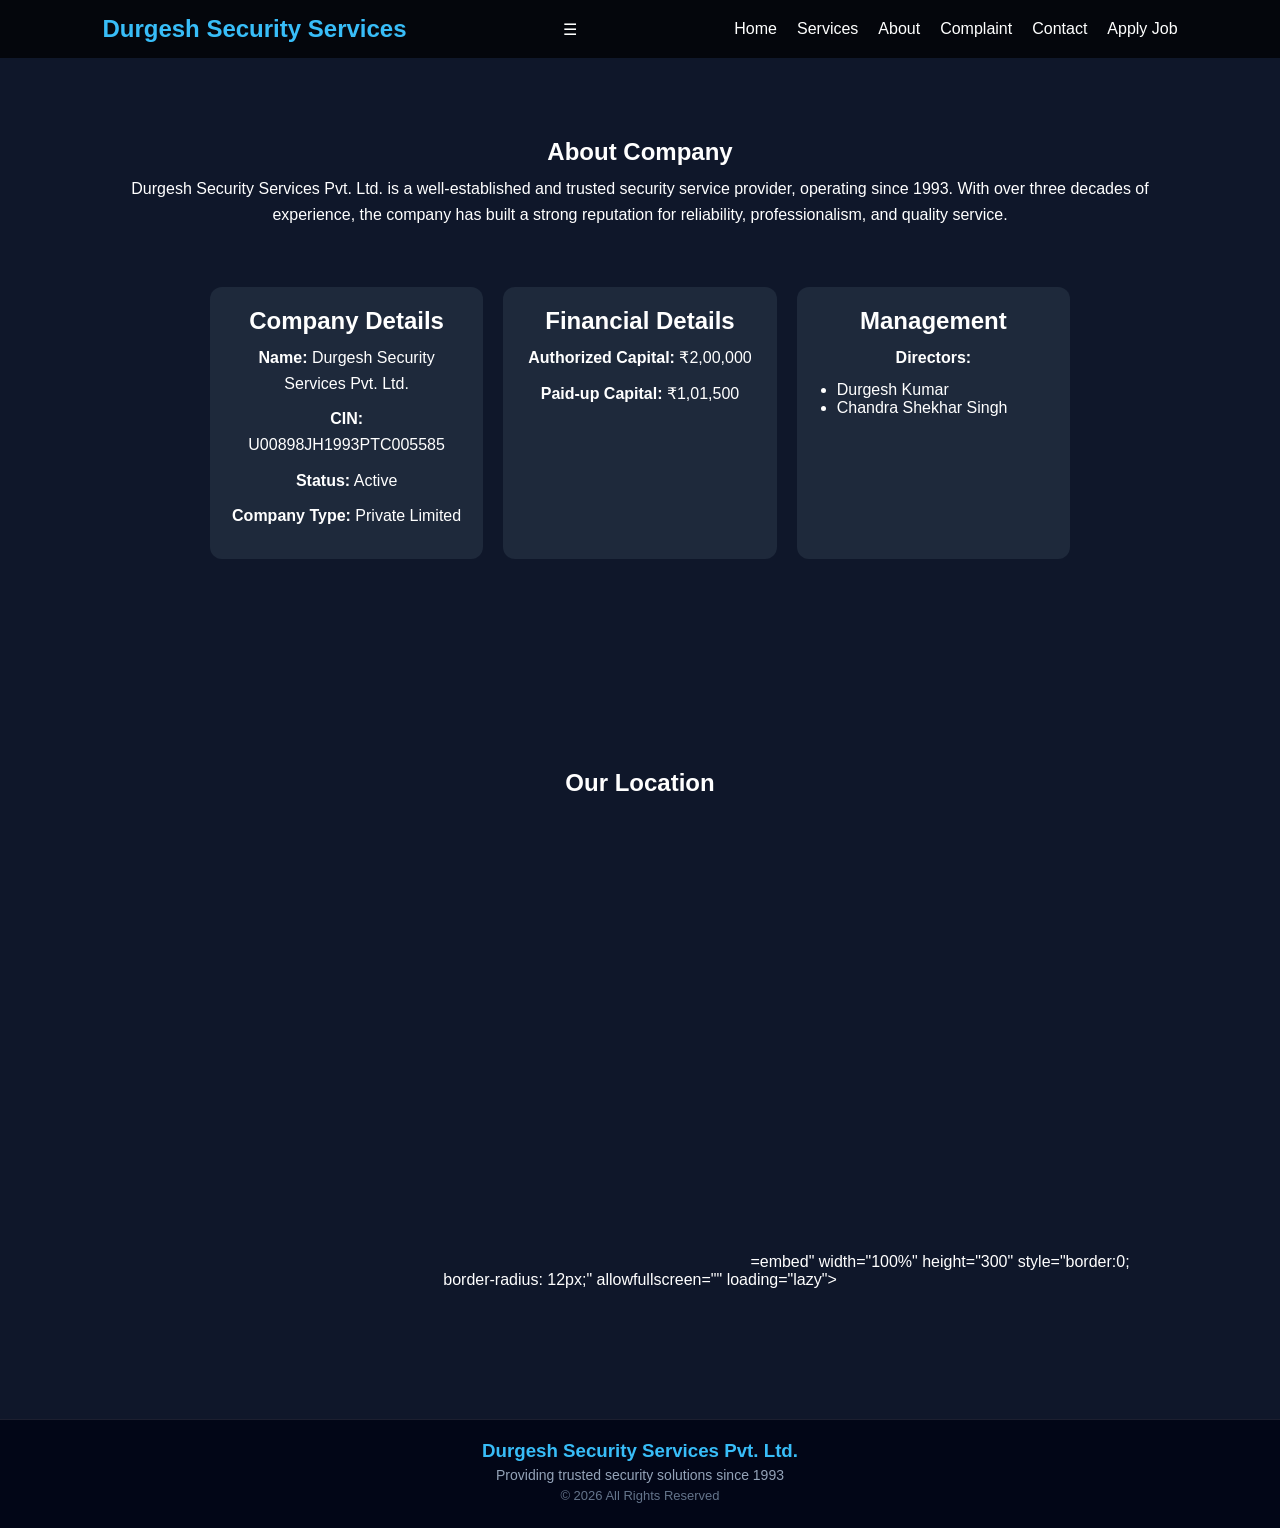
==== commit efb2e7c4: "Add files via upload" ====
--- a/about.html
+++ b/about.html
@@ -74,6 +74,10 @@
     </iframe>
   </div>
 </section>
-
+<footer class="footer">
+  <h3>Durgesh Security Services Pvt. Ltd.</h3>
+  <p>Providing trusted security solutions since 1993</p>
+  <p class="copy">© 2026 All Rights Reserved</p>
+</footer>
 </body>
 </html>
--- a/style.css
+++ b/style.css
@@ -424,4 +424,159 @@
 .footer .copy {
   font-size: 13px;
   color: #64748b;
+}
+#loader {
+  position: fixed;
+  width: 100%;
+  height: 100%;
+  background: #020617;
+  display: flex;
+  justify-content: center;
+  align-items: center;
+  z-index: 9999;
+}
+
+#loader h1 {
+  color: #38bdf8;
+  font-size: 2rem;
+  animation: pulse 1.5s infinite;
+}
+
+@keyframes pulse {
+  0% { opacity: 0.5; }
+  50% { opacity: 1; }
+  100% { opacity: 0.5; }
+}
+.contact-options {
+  text-align: center;
+  margin-top: 20px;
+}
+
+/* OPTIONS BOX */
+.options-box {
+  margin-top: 10px;
+  display: flex;
+  flex-direction: column;
+  gap: 10px;
+
+  opacity: 0;
+  transform: translateY(-10px);
+  pointer-events: none;
+  transition: 0.3s ease;
+}
+
+.options-box.show {
+  opacity: 1;
+  transform: translateY(0);
+  pointer-events: auto;
+}
+
+/* LINKS */
+.options-box a {
+  display: block;
+  padding: 10px;
+  border-radius: 10px;
+  text-decoration: none;
+  color: white;
+  background: rgba(255,255,255,0.1);
+  transition: 0.3s;
+}
+
+/* HOVER EFFECT */
+.options-box a:hover {
+  background: #38bdf8;
+  color: black;
+}
+/* POPUP BACKGROUND */
+.popup {
+  position: fixed;
+  top: 0;
+  left: 0;
+  width: 100%;
+  height: 100%;
+  background: rgba(0,0,0,0.7);
+
+  display: flex;
+  justify-content: center;
+  align-items: center;
+
+  opacity: 0;
+  pointer-events: none;
+  transition: 0.3s ease;
+}
+
+/* SHOW POPUP */
+.popup.active {
+  opacity: 1;
+  pointer-events: auto;
+}
+
+/* POPUP BOX */
+.popup-content {
+  background: #020617;
+  padding: 30px;
+  border-radius: 15px;
+  text-align: center;
+  width: 300px;
+  animation: scaleUp 0.3s ease;
+}
+
+/* BUTTONS */
+.popup-btn {
+  display: block;
+  margin: 10px 0;
+  padding: 12px;
+  border-radius: 10px;
+  text-decoration: none;
+  color: white;
+  transition: 0.3s;
+}
+
+/* WHATSAPP */
+.whatsapp-btn {
+  background: #25D366;
+}
+
+/* EMAIL */
+.email-btn {
+  background: #38bdf8;
+}
+
+/* HOVER */
+.popup-btn:hover {
+  transform: scale(1.05);
+}
+
+/* CLOSE BUTTON */
+.close-btn {
+  position: absolute;
+  right: 20px;
+  top: 10px;
+  font-size: 25px;
+  cursor: pointer;
+}
+
+/* ANIMATION */
+@keyframes scaleUp {
+  from {
+    transform: scale(0.7);
+    opacity: 0;
+  }
+  to {
+    transform: scale(1);
+    opacity: 1;
+  }
+}
+html, body {
+  height: 100%;
+}
+
+body {
+  display: flex;
+  flex-direction: column;
+}
+
+/* MAIN CONTENT WRAPPER */
+.main-content {
+  flex: 1;
 }
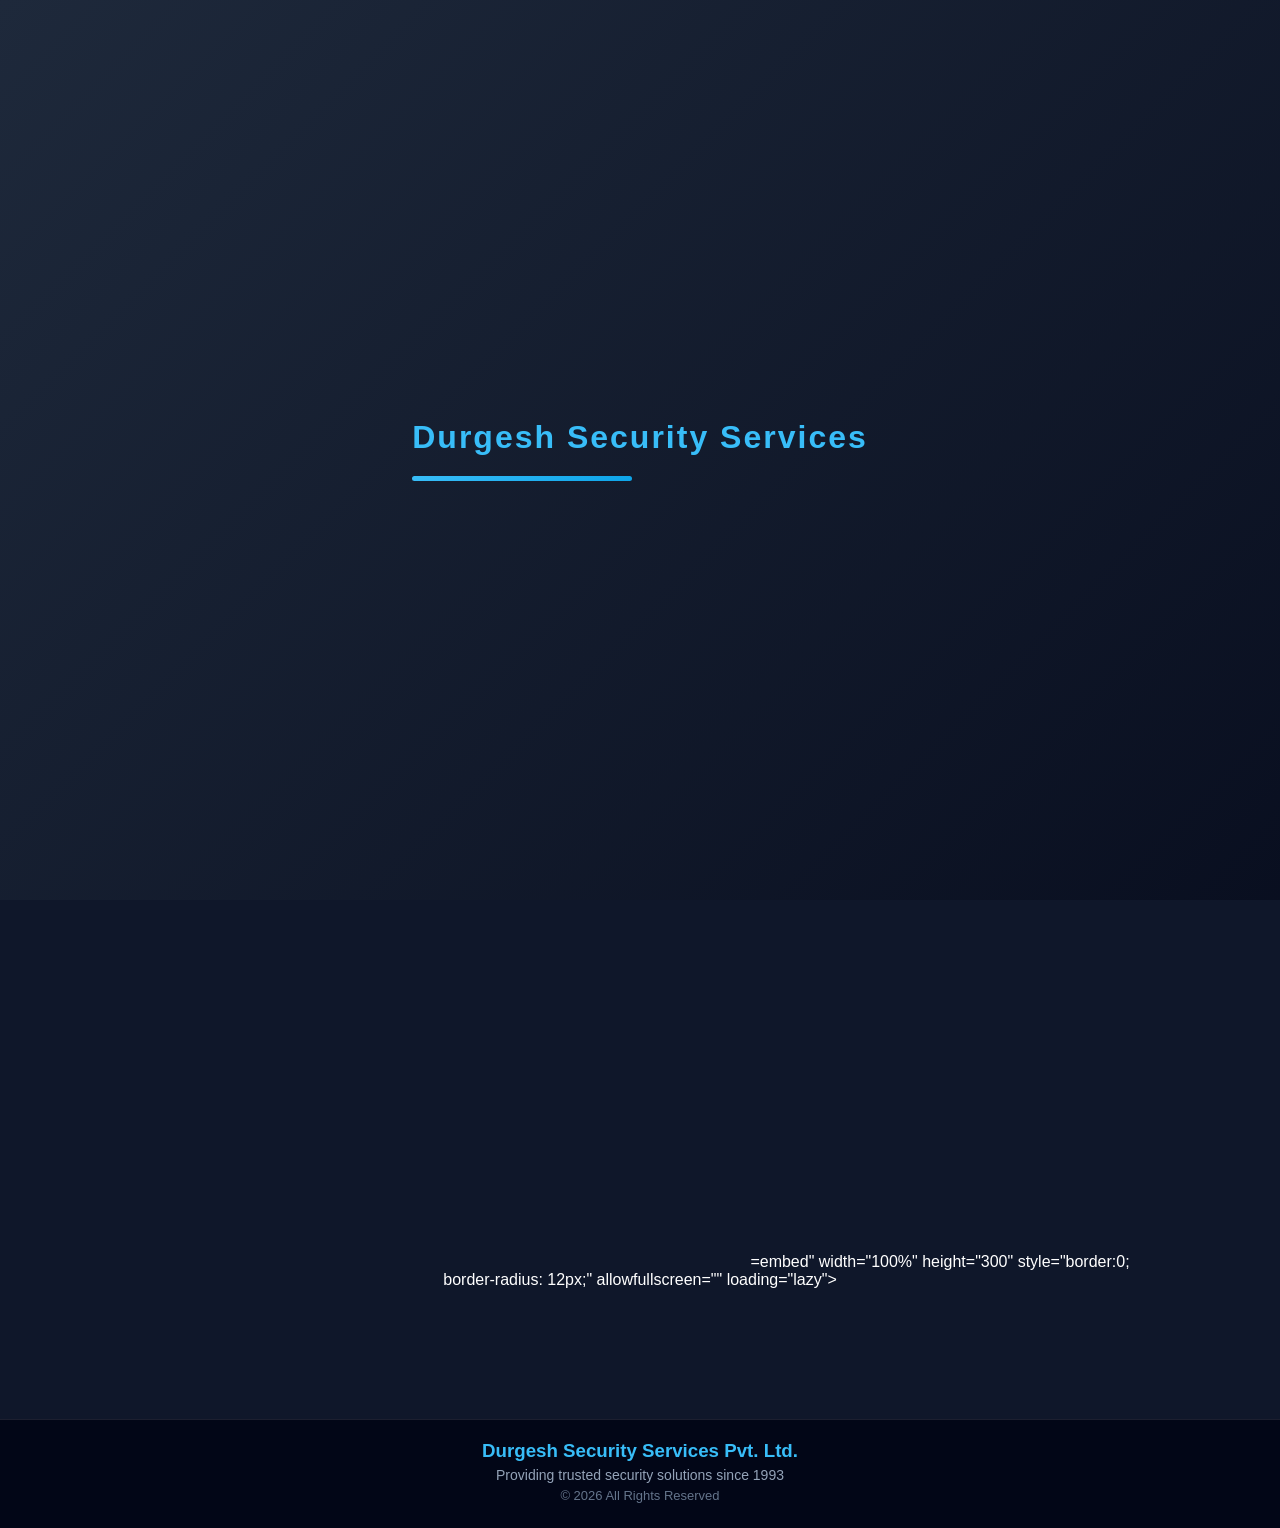
==== commit 3392f75a: "Add files via upload" ====
--- a/about.html
+++ b/about.html
@@ -8,7 +8,14 @@
 </head>
 
 <body>
-
+  <div id="loader">
+  <div class="loader-content">
+    <h1 class="logo">Durgesh Security Services </h1>
+    <div class="progress-bar">
+      <div class="progress"></div>
+    </div>
+  </div>
+</div>
 <nav><h1>Durgesh Security Services</h1>
   <div class="menu-btn" onclick="toggleMenu()">☰</div>
   <ul id="navLinks">
@@ -74,6 +81,7 @@
     </iframe>
   </div>
 </section>
+<script src="script.js"></script>
 <footer class="footer">
   <h3>Durgesh Security Services Pvt. Ltd.</h3>
   <p>Providing trusted security solutions since 1993</p>
--- a/style.css
+++ b/style.css
@@ -46,17 +46,39 @@
 
 /* HERO */
 .hero {
-  height: 90vh;
-  display: flex;
+  height: 100vh;              /* full screen height */
+  width: 100%;
+  background: url("images/hero.jpg") no-repeat center center/cover;
+
+  display: flex;
+  justify-content: center;
   align-items: center;
-  justify-content: center;
+
+  position: relative;
+}
+.hero::before {
+  content: "";
+  position: absolute;
+  width: 100%;
+  height: 100%;
+  background: rgba(0,0,0,0.5);  /* adjust darkness */
+  top: 0;
+  left: 0;
+}
+.hero-content {
+  position: relative;
+  z-index: 2;
   text-align: center;
-  background: linear-gradient(to right, #020617, #0f172a);
-}
-
-.hero h1 {
-  font-size: 3rem;
-  animation: fadeIn 1.5s ease-in-out;
+}
+@media (max-width: 768px) {
+  .hero {
+    height: 100vh;
+    background-position: center;
+  }
+
+  .hero h1 {
+    font-size: 2rem;
+  }
 }
 
 /* BUTTON */
@@ -579,4 +601,133 @@
 /* MAIN CONTENT WRAPPER */
 .main-content {
   flex: 1;
+}
+/* LOADER FULL SCREEN */
+#loader {
+  position: fixed;
+  width: 100%;
+  height: 100%;
+  background: linear-gradient(135deg, #020617, #0f172a);
+  display: flex;
+  justify-content: center;
+  align-items: center;
+  z-index: 9999;
+  transition: opacity 0.6s ease, visibility 0.6s;
+}
+
+/* CENTER CONTENT */
+.loader-content {
+  text-align: center;
+}
+
+/* LOGO TEXT */
+.logo {
+  font-size: 2.5rem;
+  color: #38bdf8;
+  margin-bottom: 20px;
+  letter-spacing: 2px;
+  animation: glow 1.5s infinite alternate;
+}
+
+/* GLOW EFFECT */
+@keyframes glow {
+  from {
+    text-shadow: 0 0 10px #38bdf8;
+  }
+  to {
+    text-shadow: 0 0 25px #38bdf8, 0 0 40px #0ea5e9;
+  }
+}
+
+/* PROGRESS BAR */
+.progress-bar {
+  width: 200px;
+  height: 5px;
+  background: rgba(255,255,255,0.2);
+  border-radius: 10px;
+  overflow: hidden;
+}
+
+/* MOVING BAR */
+.progress {
+  width: 0%;
+  height: 100%;
+  background: linear-gradient(90deg, #38bdf8, #0ea5e9);
+  animation: loading 1.5s linear forwards;
+}
+
+/* PROGRESS ANIMATION */
+@keyframes loading {
+  from {
+    width: 0%;
+  }
+  to {
+    width: 100%;
+  }
+}
+/* LOADER BACKGROUND ANIMATION */
+#loader {
+  position: fixed;
+  width: 100%;
+  height: 100%;
+  background: linear-gradient(-45deg, #020617, #0f172a, #020617, #1e293b);
+  background-size: 400% 400%;
+  animation: gradientMove 6s ease infinite;
+
+  display: flex;
+  justify-content: center;
+  align-items: center;
+
+  z-index: 9999;
+  transition: opacity 0.6s ease, visibility 0.6s;
+}
+
+@keyframes gradientMove {
+  0% { background-position: 0% 50%; }
+  50% { background-position: 100% 50%; }
+  100% { background-position: 0% 50%; }
+}
+
+/* LOGO */
+.logo {
+  font-size: 2.5rem;
+  color: #38bdf8;
+  margin-bottom: 20px;
+  animation: pulseGlow 1.5s infinite alternate;
+}
+
+@keyframes pulseGlow {
+  from { text-shadow: 0 0 10px #38bdf8; }
+  to { text-shadow: 0 0 30px #0ea5e9; }
+}
+
+/* PROGRESS BAR */
+.progress-bar {
+  width: 220px;
+  height: 5px;
+  background: rgba(255,255,255,0.2);
+  border-radius: 10px;
+  overflow: hidden;
+}
+
+.progress {
+  width: 0%;
+  height: 100%;
+  background: linear-gradient(90deg, #38bdf8, #0ea5e9);
+  animation: loadBar 1.5s linear forwards;
+}
+
+@keyframes loadBar {
+  from { width: 0%; }
+  to { width: 100%; }
+}
+
+/* PAGE FADE */
+body {
+  opacity: 0;
+  transition: opacity 0.5s ease;
+}
+
+body.loaded {
+  opacity: 1;
 }
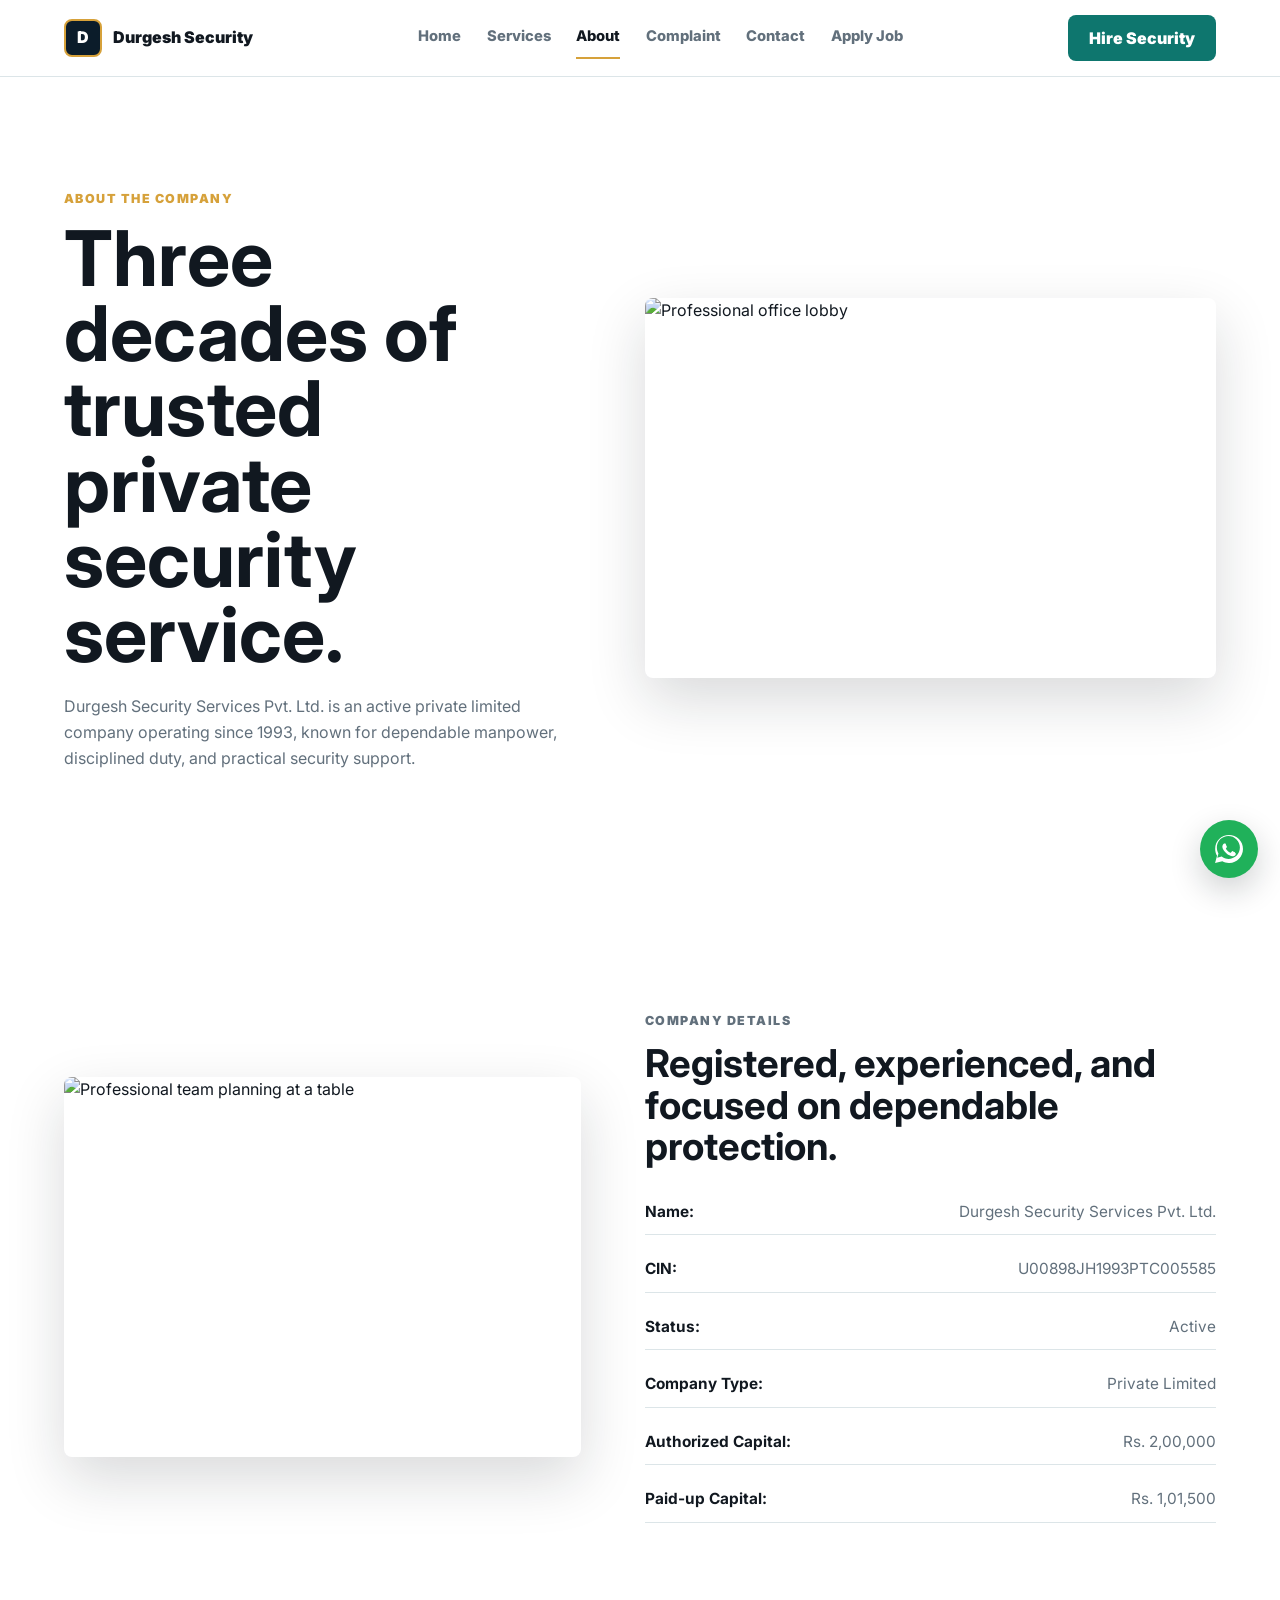
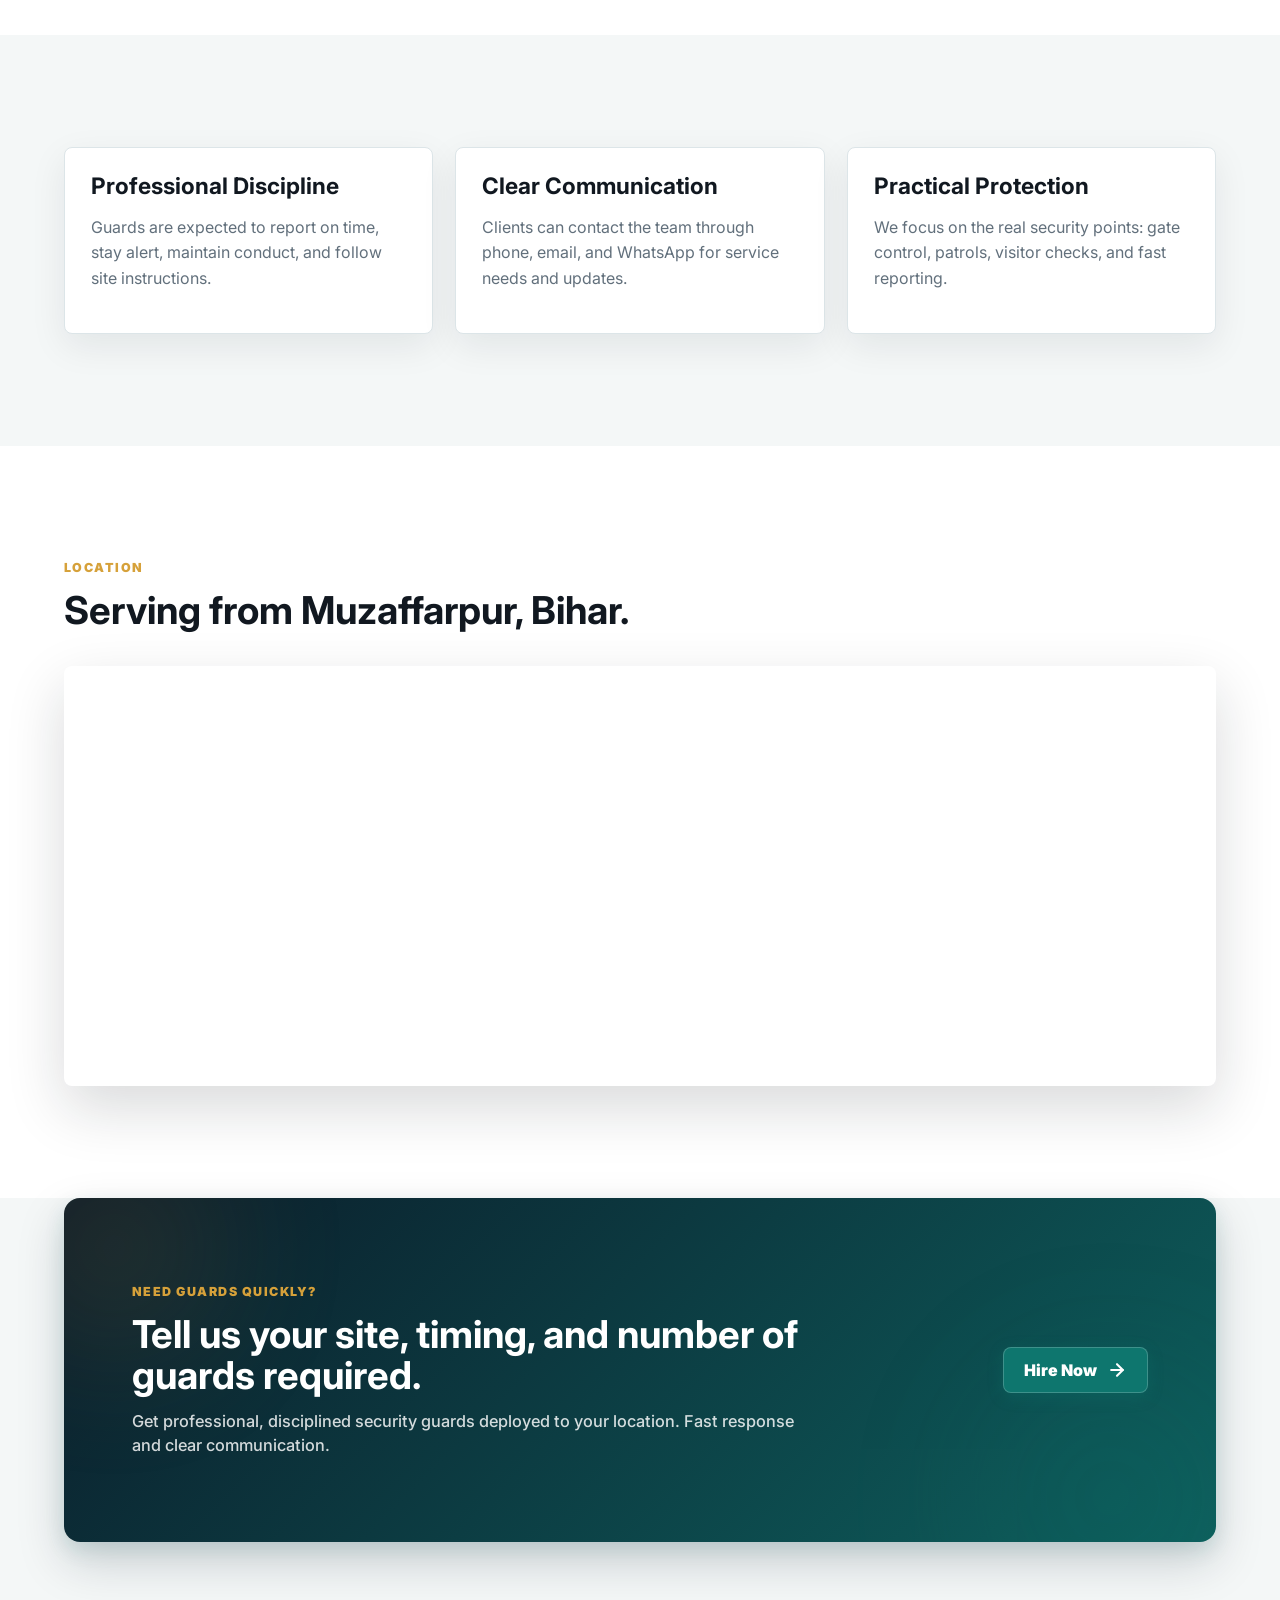
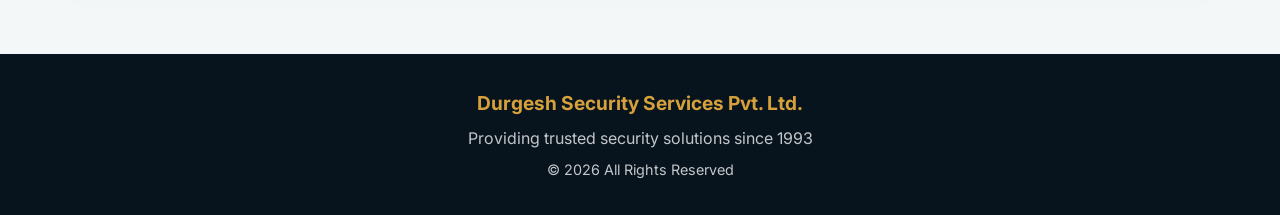
==== commit 520bb3b0: "Add files via upload" ====
--- a/about.html
+++ b/about.html
@@ -1,91 +1,129 @@
-<!DOCTYPE html>
-<html lang="en">
-<head>
-<meta charset="UTF-8">
-<meta name="viewport" content="width=device-width, initial-scale=1.0">
-<title>About -Durgesh Security Services</title>
-<link rel="stylesheet" href="style.css">
-</head>
+<!doctype html>
+<html lang="en">
+  <head>
+    <meta charset="UTF-8" />
+    <meta name="viewport" content="width=device-width, initial-scale=1.0" />
+    <title>About | Durgesh Security Services</title>
+    <link rel="stylesheet" href="style.css" />
+    <link rel="preconnect" href="https://fonts.googleapis.com" />
+    <link rel="preconnect" href="https://fonts.gstatic.com" crossorigin />
+    <link href="https://fonts.googleapis.com/css2?family=Inter:wght@400;500;600;700;800;900&display=swap" rel="stylesheet" />
+  </head>
+  <body>
+    <header class="site-header">
+      <a class="brand" href="index.html" aria-label="Durgesh Security Services home">
+        <span class="brand-mark">D</span>
+        <span>Durgesh Security</span>
+      </a>
+      <button class="menu-btn" id="menuBtn" type="button" onclick="toggleMenu()" aria-label="Toggle navigation">
+        <span class="hamburger-box">
+          <span class="hamburger-inner"></span>
+        </span>
+      </button>
+      <nav class="nav-links" id="navLinks" aria-label="Main navigation">
+        <a href="index.html">Home</a>
+        <a href="services.html">Services</a>
+        <a class="active" href="about.html">About</a>
+        <a href="complaint.html">Complaint</a>
+        <a href="contact.html">Contact</a>
+        <a href="apply.html">Apply Job</a>
+      </nav>
+      <a class="header-cta" href="contact.html">Hire Security</a>
+    </header>
+
+    <main>
+      <section class="page-hero">
+        <div class="reveal">
+          <p class="eyebrow">About the company</p>
+          <h1>Three decades of trusted private security service.</h1>
+          <p>
+            Durgesh Security Services Pvt. Ltd. is an active private limited company operating since 1993, known for dependable manpower, disciplined duty, and practical security support.
+          </p>
+        </div>
+        <img src="https://images.unsplash.com/photo-1497366811353-6870744d04b2?auto=format&fit=crop&w=1200&q=80" alt="Professional office lobby" />
+      </section>
+
+      <section class="split-section">
+        <div class="split-image reveal">
+          <img src="https://images.unsplash.com/photo-1517245386807-bb43f82c33c4?auto=format&fit=crop&w=1200&q=80" alt="Professional team planning at a table" />
+        </div>
+        <div class="split-copy reveal">
+          <p class="eyebrow">Company details</p>
+          <h2>Registered, experienced, and focused on dependable protection.</h2>
+          <div class="detail-list">
+            <p><strong>Name:</strong> Durgesh Security Services Pvt. Ltd.</p>
+            <p><strong>CIN:</strong> U00898JH1993PTC005585</p>
+            <p><strong>Status:</strong> Active</p>
+            <p><strong>Company Type:</strong> Private Limited</p>
+            <p><strong>Authorized Capital:</strong> Rs. 2,00,000</p>
+            <p><strong>Paid-up Capital:</strong> Rs. 1,01,500</p>
+          </div>
+        </div>
+      </section>
+
+      <section class="values-section">
+        <article class="reveal">
+          <h2>Professional Discipline</h2>
+          <p>Guards are expected to report on time, stay alert, maintain conduct, and follow site instructions.</p>
+        </article>
+        <article class="reveal">
+          <h2>Clear Communication</h2>
+          <p>Clients can contact the team through phone, email, and WhatsApp for service needs and updates.</p>
+        </article>
+        <article class="reveal">
+          <h2>Practical Protection</h2>
+          <p>We focus on the real security points: gate control, patrols, visitor checks, and fast reporting.</p>
+        </article>
+      </section>
+
+      <section class="map-section">
+        <div class="section-heading">
+          <p class="eyebrow">Location</p>
+          <h2>Serving from Muzaffarpur, Bihar.</h2>
+        </div>
+        <div class="map-container">
+          <iframe
+            src="https://www.google.com/maps/embed?pb=!1m18!1m12!1m3!1d2989.8149421346957!2d85.38603317447536!3d26.125648193472554!2m3!1f0!2f0!3f0!3m2!1i1024!2i768!4f13.1!3m3!1m2!1s0x39ed10f10a15a3c5%3A0x7b3790bfdf172a14!2sNew%20Market%2C%20Saraiyaganj%2C%20Muzaffarpur!5e1!3m2!1sen!2sin!4v1775457341297!5m2!1sen!2sin"
+            width="100%"
+            height="420"
+            style="border:0"
+            allowfullscreen=""
+            loading="lazy"
+            referrerpolicy="no-referrer-when-downgrade"
+          ></iframe>
+        </div>
+      </section>
+
+      <section class="cta-section reveal">
+        <div class="cta-glow cta-glow-1"></div>
+        <div class="cta-glow cta-glow-2"></div>
+        <div class="cta-content">
+          <p class="eyebrow">Need guards quickly?</p>
+          <h2>Tell us your site, timing, and number of guards required.</h2>
+          <p class="cta-desc">Get professional, disciplined security guards deployed to your location. Fast response and clear communication.</p>
+        </div>
+        <a class="btn primary cta-btn" href="contact.html">
+          <span>Hire Now</span>
+          <svg class="arrow-icon" viewBox="0 0 24 24" width="20" height="20" fill="none" stroke="currentColor" stroke-width="2.5" stroke-linecap="round" stroke-linejoin="round">
+            <line x1="5" y1="12" x2="19" y2="12"></line>
+            <polyline points="12 5 19 12 12 19"></polyline>
+          </svg>
+        </a>
+      </section>
+    </main>
+
+    <a href="https://wa.me/917764944794" class="whatsapp" aria-label="Chat on WhatsApp">
+      <svg viewBox="0 0 24 24" width="28" height="28" fill="currentColor">
+        <path d="M.057 24l1.687-6.163c-1.041-1.804-1.588-3.849-1.587-5.946C.06 5.348 5.397.01 12.008.01c3.202.001 6.212 1.246 8.477 3.514 2.266 2.268 3.507 5.28 3.505 8.484-.004 6.657-5.34 11.997-11.953 11.997-2.005-.001-3.973-.502-5.724-1.455L0 24zm6.59-4.846c1.6.95 3.188 1.449 4.825 1.451 5.436 0 9.86-4.42 9.864-9.858.002-2.634-1.025-5.111-2.893-6.98-1.87-1.868-4.351-2.897-6.98-2.898-5.443 0-9.87 4.42-9.874 9.859-.001 1.761.472 3.483 1.371 5.03l-.995 3.636 3.738-.981.161.096zM17.07 14.77c-.274-.138-1.62-.8-1.874-.892-.254-.093-.44-.138-.624.137-.184.275-.713.892-.874 1.077-.161.184-.322.206-.596.069-.274-.138-1.16-.427-2.21-1.365-.817-.73-1.37-1.63-1.53-1.905-.16-.275-.017-.424.12-.561.124-.123.275-.321.412-.481.137-.16.183-.275.274-.458.09-.183.046-.344-.023-.481-.069-.138-.624-1.503-.855-2.062-.225-.54-.472-.467-.649-.476-.168-.008-.36-.01-.553-.01-.193 0-.507.073-.772.36-.265.287-1.011.988-1.011 2.408s1.025 2.793 1.17 2.987c.144.195 2.016 3.078 4.885 4.316.683.294 1.218.47 1.634.602.686.218 1.312.187 1.806.114.55-.082 1.62-.662 1.848-1.27.228-.607.228-1.126.16-1.235-.069-.109-.254-.154-.528-.292z"/>
+      </svg>
+    </a>
+
+    <footer class="footer">
+      <h3>Durgesh Security Services Pvt. Ltd.</h3>
+      <p>Providing trusted security solutions since 1993</p>
+      <p class="copy">&copy; 2026 All Rights Reserved</p>
+    </footer>
+    <script src="script.js"></script>
+  </body>
+</html>
 
-<body>
-  <div id="loader">
-  <div class="loader-content">
-    <h1 class="logo">Durgesh Security Services </h1>
-    <div class="progress-bar">
-      <div class="progress"></div>
-    </div>
-  </div>
-</div>
-<nav><h1>Durgesh Security Services</h1>
-  <div class="menu-btn" onclick="toggleMenu()">☰</div>
-  <ul id="navLinks">
-    <li><a href="index.html">Home</a></li>
-    <li><a href="services.html">Services</a></li>
-    <li><a href="about.html">About</a></li>
-    <li><a href="complaint.html">Complaint</a></li>
-    <li><a href="contact.html">Contact</a></li>
-    <li><a href="apply.html">Apply Job</a></li>
-  </ul> </nav>
-
-
-<section class="page">
-
-  <h1>About Company</h1>
-
-  <p>
-    Durgesh Security Services Pvt. Ltd. is a well-established and trusted 
-    security service provider, operating since 1993. With over three decades 
-    of experience, the company has built a strong reputation for reliability, 
-    professionalism, and quality service.
-  </p>
-
-  <div class="cards">
-
-    <div class="card">
-      <h2>Company Details</h2>
-      <p><strong>Name:</strong> Durgesh Security Services Pvt. Ltd.</p>
-      <p><strong>CIN:</strong> U00898JH1993PTC005585</p>
-      <p><strong>Status:</strong> Active</p>
-      <p><strong>Company Type:</strong> Private Limited</p>
-    </div>
-
-    <div class="card">
-      <h2>Financial Details</h2>
-      <p><strong>Authorized Capital:</strong> ₹2,00,000</p>
-      <p><strong>Paid-up Capital:</strong> ₹1,01,500</p>
-    </div>
-
-    <div class="card">
-      <h2>Management</h2>
-      <p><strong>Directors:</strong></p>
-      <ul>
-        <li>Durgesh Kumar</li>
-        <li>Chandra Shekhar Singh</li>
-      </ul>
-    </div>
-
-  </div>
-
-</section>
-<section class="page">
-  <h2>Our Location</h2>
-
-  <div class="map-container">
-    <iframe 
-   src="https://www.google.com/maps/embed?pb=!1m18!1m12!1m3!1d2989.8149421346957!2d85.38603317447536!3d26.125648193472554!2m3!1f0!2f0!3f0!3m2!1i1024!2i768!4f13.1!3m3!1m2!1s0x39ed10f10a15a3c5%3A0x7b3790bfdf172a14!2sNew%20Market%2C%20Saraiyaganj%2C%20Muzaffarpur!5e1!3m2!1sen!2sin!4v1775457341297!5m2!1sen!2sin" width="600" height="450" style="border:0;" allowfullscreen="" loading="lazy" referrerpolicy="no-referrer-when-downgrade"></iframe>=embed"
-      width="100%" 
-      height="300" 
-      style="border:0; border-radius: 12px;"
-      allowfullscreen="" 
-      loading="lazy">
-    </iframe>
-  </div>
-</section>
-<script src="script.js"></script>
-<footer class="footer">
-  <h3>Durgesh Security Services Pvt. Ltd.</h3>
-  <p>Providing trusted security solutions since 1993</p>
-  <p class="copy">© 2026 All Rights Reserved</p>
-</footer>
-</body>
-</html>
--- a/style.css
+++ b/style.css
@@ -1,733 +1,1356 @@
-/* RESET */
-* {
-  margin: 0;
-  padding: 0;
-  box-sizing: border-box;
-  font-family: 'Poppins', sans-serif;
+:root {
+  --ink: #111820;
+  --muted: #62707c;
+  --paper: #f4f7f7;
+  --white: #ffffff;
+  --navy: #0b1c2a;
+  --steel: #1d3442;
+  --teal: #0e766e;
+  --gold: #d6a13a;
+  --line: #dce5e8;
+  --shadow: 0 22px 58px rgba(17, 24, 32, 0.16);
+}
+
+* {
+  box-sizing: border-box;
+}
+
+html {
+  scroll-behavior: smooth;
+}
+
+body {
+  margin: 0;
+  font-family: "Inter", Arial, sans-serif;
+  color: var(--ink);
+  background: var(--paper);
+  line-height: 1.6;
+}
+
+img {
+  display: block;
+  max-width: 100%;
+  object-fit: cover;
+}
+
+a {
+  color: inherit;
+  text-decoration: none;
+}
+
+h1,
+h2,
+h3,
+p {
+  margin-top: 0;
+}
+
+h1 {
+  margin-bottom: 22px;
+  font-size: clamp(2.25rem, 6vw, 5rem);
+  line-height: 0.98;
+  letter-spacing: 0;
+}
+
+h2 {
+  margin-bottom: 16px;
+  font-size: clamp(1.7rem, 3vw, 2.9rem);
+  line-height: 1.08;
+  letter-spacing: 0;
+}
+
+h3 {
+  margin-bottom: 10px;
+  font-size: 1.2rem;
+}
+
+.site-header {
+  position: sticky;
+  top: 0;
+  z-index: 50;
+  display: flex;
+  align-items: center;
+  justify-content: space-between;
+  gap: 22px;
+  padding: 15px clamp(18px, 5vw, 72px);
+  background: rgba(255, 255, 255, 0.95);
+  border-bottom: 1px solid var(--line);
+  backdrop-filter: blur(16px);
+}
+
+.brand {
+  display: inline-flex;
+  align-items: center;
+  gap: 11px;
+  font-weight: 900;
+  color: var(--ink);
+  white-space: nowrap;
+}
+
+.brand-mark {
+  display: grid;
+  place-items: center;
+  width: 38px;
+  height: 38px;
+  color: var(--white);
+  background: var(--navy);
+  border: 2px solid var(--gold);
+  border-radius: 8px;
+}
+
+.nav-links {
+  display: flex;
+  align-items: center;
+  justify-content: center;
+  gap: clamp(11px, 2vw, 26px);
+  color: var(--muted);
+  font-size: 0.92rem;
+  font-weight: 800;
+}
+
+.nav-links a {
+  padding: 8px 0;
+  border-bottom: 2px solid transparent;
+}
+
+.nav-links a:hover,
+.nav-links a.active {
+  color: var(--ink);
+  border-color: var(--gold);
+}
+
+.menu-btn {
+  display: none;
+  border: 1px solid var(--line);
+  border-radius: 8px;
+  padding: 10px 13px;
+  color: var(--ink);
+  background: var(--white);
+  font: inherit;
+  font-weight: 800;
+}
+
+.header-cta,
+.btn {
+  display: inline-flex;
+  align-items: center;
+  justify-content: center;
+  min-height: 46px;
+  padding: 0 20px;
+  border: 1px solid transparent;
+  border-radius: 8px;
+  font-weight: 900;
+  line-height: 1;
+  cursor: pointer;
+}
+
+.header-cta,
+.btn.primary {
+  color: var(--white);
+  background: var(--teal);
+}
+
+.btn.secondary {
+  color: var(--white);
+  border-color: rgba(255, 255, 255, 0.45);
+  background: rgba(255, 255, 255, 0.1);
+}
+
+.hero {
+  position: relative;
+  min-height: 690px;
+  display: grid;
+  align-items: end;
+  padding: clamp(78px, 11vw, 138px) clamp(18px, 5vw, 72px);
+  color: var(--white);
+  overflow: hidden;
+}
+
+.hero-bg {
+  position: absolute;
+  inset: 0;
+  z-index: -2;
+  width: 100%;
+  height: 100%;
+}
+
+.hero::after {
+  content: "";
+  position: absolute;
+  inset: 0;
+  z-index: -1;
+  background: linear-gradient(90deg, rgba(6, 17, 27, 0.94), rgba(6, 17, 27, 0.62) 52%, rgba(6, 17, 27, 0.18));
+}
+
+.hero-content {
+  max-width: 800px;
+}
+
+.eyebrow {
+  margin-bottom: 12px;
+  color: var(--gold);
+  font-size: 0.78rem;
+  font-weight: 900;
+  letter-spacing: 0.12em;
+  text-transform: uppercase;
+}
+
+.hero-content p:not(.eyebrow) {
+  max-width: 690px;
+  color: rgba(255, 255, 255, 0.84);
+  font-size: 1.08rem;
+}
+
+.hero-actions {
+  display: flex;
+  flex-wrap: wrap;
+  gap: 12px;
+  margin-top: 30px;
+}
+
+.metrics {
+  position: relative;
+  z-index: 3;
+  display: grid;
+  grid-template-columns: repeat(4, 1fr);
+  gap: 1px;
+  margin: -52px clamp(18px, 5vw, 72px) 0;
+  background: var(--line);
+  box-shadow: var(--shadow);
+}
+
+.metrics div {
+  min-height: 124px;
+  padding: 26px;
+  background: var(--white);
+}
+
+.metrics strong {
+  display: block;
+  color: var(--teal);
+  font-size: clamp(1.75rem, 3vw, 2.65rem);
+  line-height: 1;
+}
+
+.metrics span {
+  display: block;
+  margin-top: 9px;
+  color: var(--muted);
+  font-weight: 800;
+}
+
+.section,
+.split-section,
+.cta-section,
+.page-hero,
+.process-section,
+.values-section,
+.map-section,
+.contact-hero,
+.contact-strip {
+  padding: clamp(62px, 9vw, 112px) clamp(18px, 5vw, 72px);
+}
+
+.section-heading {
+  max-width: 840px;
+  margin-bottom: 34px;
+}
+
+.section-heading p:not(.eyebrow),
+.page-hero p:not(.eyebrow),
+.feature-card p,
+.service-card p,
+.service-card li,
+.split-copy p,
+.check-list,
+.process-grid p,
+.values-section p,
+.contact-intro p,
+.contact-strip span,
+.detail-list p {
+  color: var(--muted);
+}
+
+.feature-grid,
+.service-grid,
+.process-grid,
+.values-section,
+.contact-strip {
+  display: grid;
+  gap: 22px;
+}
+
+.feature-grid {
+  grid-template-columns: repeat(3, 1fr);
+}
+
+.feature-card,
+.service-card,
+.values-section article,
+.contact-form,
+.contact-strip div {
+  background: var(--white);
+  border: 1px solid var(--line);
+  border-radius: 8px;
+  box-shadow: 0 12px 36px rgba(17, 24, 32, 0.08);
+}
+
+.feature-card {
+  overflow: hidden;
+}
+
+.feature-card img {
+  width: 100%;
+  height: 250px;
+}
+
+.feature-card div,
+.service-card,
+.values-section article,
+.contact-strip div {
+  padding: 26px;
+}
+
+.split-section,
+.page-hero,
+.contact-hero {
+  display: grid;
+  grid-template-columns: minmax(0, 0.95fr) minmax(340px, 1.05fr);
+  gap: clamp(28px, 5vw, 68px);
+  align-items: center;
+  background: var(--white);
+}
+
+.dark-section,
+.dark-page {
+  color: var(--white);
+  background: var(--navy);
+}
+
+.dark-section .split-copy p,
+.dark-section .check-list,
+.dark-page p:not(.eyebrow) {
+  color: rgba(255, 255, 255, 0.77);
+}
+
+.split-image img,
+.page-hero img {
+  width: 100%;
+  min-height: 380px;
+  border-radius: 8px;
+  box-shadow: var(--shadow);
+}
+
+.check-list {
+  display: grid;
+  gap: 12px;
+  padding: 0;
+  margin: 24px 0 0;
+  list-style: none;
+  font-weight: 800;
+}
+
+.check-list li {
+  position: relative;
+  padding-left: 28px;
+}
+
+.check-list li::before {
+  content: "";
+  position: absolute;
+  top: 9px;
+  left: 0;
+  width: 12px;
+  height: 12px;
+  border-radius: 50%;
+  background: var(--gold);
+}
+
+.cta-section {
+  position: relative;
+  display: flex;
+  align-items: center;
+  justify-content: space-between;
+  gap: 34px;
+  color: var(--white);
+  background: linear-gradient(-45deg, #0b1c2a, #1d3442, #0e766e, #0b1c2a);
+  background-size: 400% 400%;
+  animation: gradientBG 15s ease infinite;
+  border-radius: 16px;
+  margin: 0 clamp(18px, 5vw, 72px) clamp(62px, 9vw, 112px);
+  padding: clamp(48px, 7vw, 84px) clamp(24px, 6vw, 68px);
+  box-shadow: 0 20px 48px rgba(11, 28, 42, 0.18), 0 8px 20px rgba(14, 118, 110, 0.12);
+  overflow: hidden;
+}
+
+.cta-section h2 {
+  margin-bottom: 0;
+}
+
+.cta-content {
+  position: relative;
+  z-index: 2;
+  max-width: 680px;
+}
+
+.cta-desc {
+  margin-top: 12px;
+  margin-bottom: 0;
+  color: rgba(255, 255, 255, 0.82) !important;
+  font-size: 1.02rem;
+  font-weight: 500;
+  line-height: 1.5;
+}
+
+.cta-glow {
+  position: absolute;
+  border-radius: 50%;
+  filter: blur(80px);
+  opacity: 0.15;
+  pointer-events: none;
+  z-index: 1;
+}
+
+.cta-glow-1 {
+  top: -50px;
+  left: -50px;
+  width: 200px;
+  height: 200px;
+  background: var(--gold);
+  animation: floatGlow1 8s ease-in-out infinite alternate;
+}
+
+.cta-glow-2 {
+  bottom: -80px;
+  right: -20px;
+  width: 250px;
+  height: 250px;
+  background: var(--teal);
+  animation: floatGlow2 10s ease-in-out infinite alternate;
+}
+
+.cta-btn {
+  position: relative;
+  z-index: 2;
+  display: inline-flex;
+  align-items: center;
+  gap: 10px;
+  background: var(--teal);
+  border: 1px solid rgba(255, 255, 255, 0.2);
+  box-shadow: 0 4px 15px rgba(14, 118, 110, 0.3);
+  transition: all 0.3s cubic-bezier(0.25, 0.8, 0.25, 1);
+  white-space: nowrap;
+}
+
+.cta-btn:hover {
+  transform: translateY(-4px) scale(1.03) !important;
+  background: var(--gold) !important;
+  border-color: rgba(255, 255, 255, 0.4) !important;
+  box-shadow: 0 12px 28px rgba(214, 161, 58, 0.4) !important;
+}
+
+.cta-btn .arrow-icon {
+  transition: transform 0.3s ease;
+}
+
+.cta-btn:hover .arrow-icon {
+  transform: translateX(5px);
+}
+
+@keyframes gradientBG {
+  0% {
+    background-position: 0% 50%;
+  }
+  50% {
+    background-position: 100% 50%;
+  }
+  100% {
+    background-position: 0% 50%;
+  }
+}
+
+@keyframes floatGlow1 {
+  0% {
+    transform: translate(0, 0) scale(1);
+  }
+  100% {
+    transform: translate(30px, 20px) scale(1.15);
+  }
+}
+
+@keyframes floatGlow2 {
+  0% {
+    transform: translate(0, 0) scale(1);
+  }
+  100% {
+    transform: translate(-20px, -30px) scale(1.1);
+  }
+}
+
+/* Entrance transitions for CTA content elements */
+.cta-section.reveal:not(.active) .cta-content > *,
+.cta-section.reveal:not(.active) .cta-btn {
+  opacity: 0;
+}
+
+.cta-section.active .cta-content .eyebrow {
+  animation: ctaTextEntrance 0.7s cubic-bezier(0.215, 0.61, 0.355, 1) both;
+  animation-delay: 0.15s;
+}
+
+.cta-section.active .cta-content h2 {
+  animation: ctaTextEntrance 0.7s cubic-bezier(0.215, 0.61, 0.355, 1) both;
+  animation-delay: 0.25s;
+}
+
+.cta-section.active .cta-content .cta-desc {
+  animation: ctaTextEntrance 0.7s cubic-bezier(0.215, 0.61, 0.355, 1) both;
+  animation-delay: 0.35s;
+}
+
+.cta-section.active .cta-btn {
+  animation: ctaBtnEntrance 0.7s cubic-bezier(0.25, 0.8, 0.25, 1) both;
+  animation-delay: 0.45s;
+}
+
+@keyframes ctaTextEntrance {
+  0% {
+    opacity: 0;
+    transform: translateY(22px);
+  }
+  100% {
+    opacity: 1;
+    transform: translateY(0);
+  }
+}
+
+@keyframes ctaBtnEntrance {
+  0% {
+    opacity: 0;
+    transform: scale(0.92) translateY(18px);
+  }
+  100% {
+    opacity: 1;
+    transform: scale(1) translateY(0);
+  }
+}
+
+.service-grid {
+  grid-template-columns: repeat(3, 1fr);
+}
+
+.service-card span {
+  display: inline-flex;
+  align-items: center;
+  justify-content: center;
+  width: 44px;
+  height: 44px;
+  margin-bottom: 24px;
+  color: var(--white);
+  background: var(--navy);
+  border-radius: 8px;
+  font-weight: 900;
+}
+
+.service-card h2,
+.values-section h2 {
+  font-size: 1.42rem;
+}
+
+.service-card ul {
+  display: grid;
+  gap: 8px;
+  padding-left: 18px;
+  margin-bottom: 0;
+}
+
+.process-section,
+.map-section {
+  background: var(--white);
+}
+
+.process-grid,
+.values-section,
+.contact-strip {
+  grid-template-columns: repeat(3, 1fr);
+}
+
+.process-grid div {
+  padding: 26px;
+  border-top: 4px solid var(--gold);
+  background: var(--paper);
+}
+
+.process-grid strong,
+.contact-strip strong {
+  display: block;
+  margin-bottom: 10px;
+  font-size: 1.12rem;
+}
+
+.detail-list {
+  display: grid;
+  gap: 12px;
+  margin-top: 22px;
+  width: 100%;
+}
+
+.detail-list p {
+  display: flex;
+  flex-wrap: wrap;
+  justify-content: space-between;
+  align-items: center;
+  gap: 8px;
+  padding: 10px 0;
+  border-bottom: 1px solid var(--line);
+  margin-bottom: 0;
+  font-size: 0.96rem;
+}
+
+.detail-list p strong {
+  color: var(--ink);
+  font-weight: 700;
+}
+
+.map-container {
+  overflow: hidden;
+  border-radius: 8px;
+  box-shadow: var(--shadow);
+}
+
+.map-container iframe {
+  display: block;
+}
+
+.contact-hero {
+  align-items: start;
+  min-height: calc(100vh - 76px);
+  background: linear-gradient(90deg, rgba(244, 247, 247, 0.96), rgba(244, 247, 247, 0.82)), url("https://images.unsplash.com/photo-1497366754035-f200968a6e72?auto=format&fit=crop&w=1800&q=80") center/cover;
+}
+
+.contact-methods {
+  display: grid;
+  gap: 12px;
+  margin-top: 30px;
+  font-weight: 900;
+}
+
+.contact-methods a {
+  color: var(--teal);
+}
+
+.contact-form {
+  display: grid;
+  gap: 17px;
+  padding: clamp(22px, 4vw, 34px);
+}
+
+.contact-form label {
+  display: grid;
+  gap: 8px;
+  font-weight: 800;
+}
+
+.contact-form input,
+.contact-form select,
+.contact-form textarea,
+.form input,
+.form textarea {
+  width: 100%;
+  padding: 14px 15px;
+  border: 1px solid var(--line);
+  border-radius: 8px;
+  font: inherit;
+  color: var(--ink);
+  background: var(--white);
+}
+
+.contact-form textarea,
+.form textarea {
+  min-height: 140px;
+  resize: vertical;
+}
+
+.contact-strip {
+  padding-top: 0;
+}
+
+.popup {
+  position: fixed;
+  inset: 0;
+  z-index: 100;
+  display: none;
+  align-items: center;
+  justify-content: center;
+  padding: 20px;
+  background: rgba(6, 17, 27, 0.78);
+}
+
+.popup-content {
+  position: relative;
+  width: min(420px, 100%);
+  padding: 34px;
+  text-align: center;
+  background: var(--white);
+  border-radius: 8px;
+  box-shadow: var(--shadow);
+}
+
+.popup-content h2 {
+  font-size: 1.45rem;
+}
+
+.close-btn {
+  position: absolute;
+  top: 12px;
+  right: 12px;
+  width: 34px;
+  height: 34px;
+  border: 0;
+  border-radius: 8px;
+  color: var(--white);
+  background: var(--navy);
+  cursor: pointer;
+}
+
+.popup-btn {
+  display: block;
+  width: 100%;
+  margin-top: 12px;
+  padding: 13px;
+  border-radius: 8px;
+  color: var(--white);
+  font-weight: 900;
+}
+
+.whatsapp-btn,
+.whatsapp {
+  background: #20b15a;
+}
+
+.email-btn {
+  background: var(--navy);
+}
+
+.whatsapp {
+  position: fixed;
+  right: 22px;
+  bottom: 22px;
+  z-index: 40;
+  display: grid;
+  place-items: center;
+  width: 58px;
+  height: 58px;
+  color: var(--white);
+  border-radius: 50%;
+  box-shadow: 0 12px 32px rgba(17, 24, 32, 0.2);
+  font-weight: 900;
+}
+
+.footer {
+  padding: 34px clamp(18px, 5vw, 72px);
+  color: rgba(255, 255, 255, 0.76);
+  text-align: center;
+  background: #07131d;
+}
+
+.footer h3 {
+  margin-bottom: 8px;
+  color: var(--gold);
+}
+
+.footer p {
+  margin-bottom: 6px;
+}
+
+.footer .copy {
+  margin-bottom: 0;
+  font-size: 0.9rem;
+}
+
+.form,
+.cards,
+.page,
+.gallery-section {
+  max-width: 1180px;
+  margin: 0 auto;
+  padding: clamp(58px, 8vw, 94px) clamp(18px, 5vw, 72px);
+}
+
+.cards,
+.gallery {
+  display: grid;
+  grid-template-columns: repeat(auto-fit, minmax(260px, 1fr));
+  gap: 22px;
+}
+
+.card {
+  padding: 26px;
+  background: var(--white);
+  border: 1px solid var(--line);
+  border-radius: 8px;
+  box-shadow: 0 12px 36px rgba(17, 24, 32, 0.08);
+}
+
+.card img,
+.gallery img {
+  width: 100%;
+  height: 230px;
+  border-radius: 8px;
+  object-fit: cover;
+}
+
+.reveal {
+  opacity: 0;
+  transform: translateY(22px);
+  transition: opacity 0.7s ease, transform 0.7s ease;
+}
+
+.reveal.active {
+  opacity: 1;
+  transform: translateY(0);
+}
+
+@media (max-width: 1100px) {
+  .site-header {
+    position: sticky;
+    top: 0;
+    padding: 14px 24px;
+  }
+
+  .menu-btn {
+    display: inline-flex;
+    margin-left: auto;
+    background: transparent;
+    border: none;
+    cursor: pointer;
+    padding: 8px;
+    z-index: 60;
+  }
+
+  .hamburger-box {
+    position: relative;
+    display: inline-block;
+    width: 24px;
+    height: 18px;
+  }
+
+  .hamburger-inner,
+  .hamburger-inner::before,
+  .hamburger-inner::after {
+    position: absolute;
+    width: 24px;
+    height: 2.5px;
+    background-color: var(--ink);
+    border-radius: 4px;
+    transition: transform 0.25s cubic-bezier(0.16, 1, 0.3, 1), background-color 0.25s ease, opacity 0.25s ease;
+  }
+
+  .hamburger-inner {
+    top: 8px;
+  }
+
+  .hamburger-inner::before {
+    content: "";
+    top: -7px;
+  }
+
+  .hamburger-inner::after {
+    content: "";
+    top: 7px;
+  }
+
+  /* Morph to X */
+  .menu-btn.active .hamburger-inner {
+    transform: rotate(45deg);
+  }
+
+  .menu-btn.active .hamburger-inner::before {
+    transform: translateY(7px) rotate(-90deg);
+  }
+
+  .menu-btn.active .hamburger-inner::after {
+    opacity: 0;
+  }
+
+  .nav-links {
+    position: absolute;
+    top: 100%;
+    left: 0;
+    right: 0;
+    display: flex !important;
+    flex-direction: column;
+    background: rgba(255, 255, 255, 0.98);
+    border-bottom: 1px solid var(--line);
+    padding: 24px;
+    gap: 8px;
+    box-shadow: 0 16px 36px rgba(17, 24, 32, 0.08);
+    backdrop-filter: blur(20px);
+    transform: translateY(-20px);
+    opacity: 0;
+    pointer-events: none;
+    transition: transform 0.35s cubic-bezier(0.16, 1, 0.3, 1), opacity 0.25s ease;
+  }
+
+  .nav-links.active {
+    opacity: 1;
+    pointer-events: auto;
+    transform: translateY(0);
+  }
+
+  .nav-links a {
+    width: 100%;
+    padding: 14px 20px;
+    text-align: left;
+    background: transparent;
+    border: none;
+    border-radius: 8px;
+    font-size: 1.02rem;
+    font-weight: 700;
+    transition: background-color 0.25s ease, color 0.25s ease;
+  }
+
+  .nav-links a::after {
+    display: none;
+  }
+
+  .nav-links a:hover,
+  .nav-links a.active {
+    background: rgba(14, 118, 110, 0.08);
+    color: var(--teal);
+  }
+
+  .header-cta {
+    min-height: 40px;
+    padding: 0 16px;
+    margin-left: 16px;
+  }
+
+  .metrics,
+  .feature-grid,
+  .service-grid,
+  .process-grid,
+  .values-section,
+  .contact-strip {
+    grid-template-columns: repeat(2, 1fr);
+  }
+
+  .split-section,
+  .page-hero,
+  .contact-hero {
+    grid-template-columns: 1fr;
+  }
+}
+
+@media (max-width: 640px) {
+  .site-header {
+    padding: 13px 16px;
+    gap: 12px;
+  }
+
+  .brand {
+    font-size: 0.96rem;
+  }
+
+  .brand-mark {
+    width: 34px;
+    height: 34px;
+  }
+
+  .header-cta {
+    display: none;
+  }
+
+  .menu-btn {
+    padding: 9px 11px;
+    font-size: 0.9rem;
+  }
+
+
+
+  h1 {
+    font-size: 2.3rem;
+    line-height: 1.02;
+  }
+
+  h2 {
+    font-size: 1.82rem;
+  }
+
+  .hero {
+    min-height: 590px;
+    padding: 68px 18px 90px;
+  }
+
+  .hero::after {
+    background: linear-gradient(180deg, rgba(6, 17, 27, 0.82), rgba(6, 17, 27, 0.92));
+  }
+
+  .btn {
+    width: 100%;
+  }
+
+  .feature-grid,
+  .service-grid,
+  .process-grid,
+  .values-section,
+  .contact-strip {
+    grid-template-columns: 1fr;
+  }
+
+  .metrics {
+    grid-template-columns: repeat(2, 1fr);
+    margin: -32px 18px 0;
+    gap: 1px;
+  }
+
+  .metrics div {
+    min-height: auto;
+    padding: 16px 12px;
+    text-align: center;
+  }
+
+  .metrics strong {
+    font-size: 1.85rem;
+  }
+
+  .metrics span {
+    font-size: 0.78rem;
+    margin-top: 4px;
+  }
+
+  .section,
+  .split-section,
+  .cta-section,
+  .page-hero,
+  .process-section,
+  .values-section,
+  .map-section,
+  .contact-hero,
+  .contact-strip {
+    padding: 56px 18px;
+  }
+
+  .contact-strip {
+    padding-top: 0;
+  }
+
+  .feature-card img {
+    height: 220px;
+  }
+
+  .split-image img,
+  .page-hero img {
+    min-height: 250px;
+  }
+
+  .cta-section {
+    align-items: stretch;
+    flex-direction: column;
+    gap: 28px;
+    margin: 0 18px 56px;
+    padding: 42px 24px;
+  }
+
+  .contact-hero {
+    min-height: auto;
+    background: linear-gradient(180deg, rgba(244, 247, 247, 0.98) 30%, rgba(244, 247, 247, 0.88)), url("https://images.unsplash.com/photo-1497366754035-f200968a6e72?auto=format&fit=crop&w=1800&q=80") center/cover;
+    padding: 34px 20px;
+  }
+
+  .whatsapp {
+    width: 52px;
+    height: 52px;
+    right: 16px;
+    bottom: 16px;
+  }
 }
+
+.popup.active {
+  display: flex;
+}
 
-/* BODY */
-body {
-  background: #0f172a;
-  color: white;
+
+/* Extra motion and hover polish */
+.site-header,
+.brand-mark,
+.nav-links a,
+.header-cta,
+.btn,
+.menu-btn,
+.whatsapp,
+.popup-btn,
+.close-btn,
+.contact-form input,
+.contact-form select,
+.contact-form textarea {
+  transition: color 0.25s ease, background-color 0.25s ease, border-color 0.25s ease, box-shadow 0.25s ease, transform 0.25s ease;
+}
+
+.brand:hover .brand-mark {
+  transform: rotate(-4deg) scale(1.06);
+  box-shadow: 0 10px 24px rgba(214, 161, 58, 0.28);
+}
+
+.nav-links a {
+  position: relative;
+}
+
+.nav-links a::after {
+  content: "";
+  position: absolute;
+  left: 0;
+  right: 0;
+  bottom: -2px;
+  height: 2px;
+  background: var(--gold);
+  transform: scaleX(0);
+  transform-origin: right;
+  transition: transform 0.25s ease;
+}
+
+.nav-links a:hover::after,
+.nav-links a.active::after {
+  transform: scaleX(1);
+  transform-origin: left;
+}
+
+.header-cta:hover,
+.btn.primary:hover {
+  transform: translateY(-3px);
+  background: #0a635d;
+  box-shadow: 0 14px 28px rgba(14, 118, 110, 0.28);
+}
+
+.btn.secondary:hover {
+  transform: translateY(-3px);
+  border-color: var(--gold);
+  background: rgba(214, 161, 58, 0.16);
+  box-shadow: 0 14px 28px rgba(0, 0, 0, 0.18);
+}
+
+.feature-card,
+.service-card,
+.values-section article,
+.contact-strip div,
+.card,
+.process-grid div,
+.contact-form {
+  position: relative;
+  overflow: hidden;
+  transition: transform 0.32s ease, box-shadow 0.32s ease, border-color 0.32s ease, background-color 0.32s ease;
+}
+
+.feature-card::before,
+.service-card::before,
+.values-section article::before,
+.contact-strip div::before,
+.card::before,
+.process-grid div::before,
+.contact-form::before {
+  content: "";
+  position: absolute;
+  inset: 0;
+  pointer-events: none;
+  background: linear-gradient(135deg, rgba(214, 161, 58, 0.18), transparent 38%);
+  opacity: 0;
+  transition: opacity 0.32s ease;
+}
+
+.feature-card:hover,
+.service-card:hover,
+.values-section article:hover,
+.contact-strip div:hover,
+.card:hover,
+.process-grid div:hover,
+.contact-form:hover {
+  transform: translateY(-9px);
+  border-color: rgba(214, 161, 58, 0.62);
+  box-shadow: 0 24px 58px rgba(17, 24, 32, 0.16);
+}
+
+.feature-card:hover::before,
+.service-card:hover::before,
+.values-section article:hover::before,
+.contact-strip div:hover::before,
+.card:hover::before,
+.process-grid div:hover::before,
+.contact-form:hover::before {
+  opacity: 1;
+}
+
+.feature-card img,
+.card img,
+.gallery img,
+.split-image img,
+.page-hero img {
+  transition: transform 0.55s ease, filter 0.55s ease;
+}
+
+.feature-card:hover img,
+.card:hover img,
+.gallery img:hover,
+.split-image:hover img,
+.page-hero img:hover {
+  transform: scale(1.055);
+  filter: saturate(1.08) contrast(1.04);
+}
+
+.feature-card div,
+.service-card h2,
+.service-card p,
+.service-card ul,
+.values-section article h2,
+.values-section article p,
+.process-grid strong,
+.process-grid p,
+.contact-strip strong,
+.contact-strip span {
+  position: relative;
+  z-index: 1;
+}
+
+.service-card span {
+  transition: transform 0.3s ease, background-color 0.3s ease, box-shadow 0.3s ease;
+}
+
+.service-card:hover span {
+  transform: translateY(-3px) rotate(-3deg);
+  background: var(--teal);
+  box-shadow: 0 12px 26px rgba(14, 118, 110, 0.25);
+}
+
+.metrics div {
+  transition: transform 0.3s ease, box-shadow 0.3s ease, background-color 0.3s ease;
+}
+
+.metrics div:hover {
+  transform: translateY(-7px);
+  background: #fbfcfc;
+  box-shadow: 0 18px 40px rgba(17, 24, 32, 0.12);
+}
+
+.metrics strong {
+  transition: transform 0.3s ease, color 0.3s ease;
+}
+
+.metrics div:hover strong {
+  transform: scale(1.06);
+  color: var(--gold);
+}
+
+.contact-form input:focus,
+.contact-form select:focus,
+.contact-form textarea:focus,
+.form input:focus,
+.form textarea:focus {
+  outline: none;
+  border-color: var(--teal);
+  box-shadow: 0 0 0 4px rgba(14, 118, 110, 0.12);
+  transform: translateY(-2px);
+}
+
+.whatsapp:hover,
+.popup-btn:hover,
+.close-btn:hover,
+.menu-btn:hover {
+  transform: translateY(-3px) scale(1.04);
+  box-shadow: 0 16px 34px rgba(17, 24, 32, 0.2);
+}
+
+.popup.active .popup-content {
+  animation: popupIn 0.26s ease both;
+}
+
+.reveal.active:nth-child(2),
+.feature-card.reveal.active:nth-child(2),
+.service-card.reveal.active:nth-child(2),
+.values-section article.reveal.active:nth-child(2),
+.process-grid div.reveal.active:nth-child(2) {
+  transition-delay: 0.08s;
+}
+
+.reveal.active:nth-child(3),
+.feature-card.reveal.active:nth-child(3),
+.service-card.reveal.active:nth-child(3),
+.values-section article.reveal.active:nth-child(3),
+.process-grid div.reveal.active:nth-child(3) {
+  transition-delay: 0.16s;
+}
+
+.service-card.reveal.active:nth-child(4),
+.service-card.reveal.active:nth-child(5),
+.service-card.reveal.active:nth-child(6) {
+  transition-delay: 0.1s;
+}
+
+@keyframes popupIn {
+  from {
+    opacity: 0;
+    transform: translateY(18px) scale(0.96);
+  }
+
+  to {
+    opacity: 1;
+    transform: translateY(0) scale(1);
+  }
+}
+
+@media (prefers-reduced-motion: reduce) {
+  *,
+  *::before,
+  *::after {
+    animation-duration: 0.01ms !important;
+    animation-iteration-count: 1 !important;
+    scroll-behavior: auto !important;
+    transition-duration: 0.01ms !important;
+  }
+
+  .feature-card:hover,
+  .service-card:hover,
+  .values-section article:hover,
+  .contact-strip div:hover,
+  .card:hover,
+  .process-grid div:hover,
+  .contact-form:hover,
+  .metrics div:hover,
+  .header-cta:hover,
+  .btn:hover {
+    transform: none;
+  }
+}
+
+/* Styled File Upload Input for forms */
+input[type="file"] {
+  border: 1px dashed var(--line);
+  padding: 18px;
+  background: var(--paper);
+  border-radius: 8px;
+  cursor: pointer;
+  font-size: 0.9rem;
+  transition: all 0.25s ease;
+  width: 100%;
+}
+
+input[type="file"]:hover {
+  background: rgba(14, 118, 110, 0.04);
+  border-color: var(--teal);
+}
+
+input[type="file"]::file-selector-button {
+  background: var(--navy);
+  color: var(--white);
+  border: none;
+  padding: 8px 16px;
+  border-radius: 6px;
+  font-size: 0.82rem;
+  font-weight: 800;
+  margin-right: 12px;
+  cursor: pointer;
+  transition: background-color 0.2s ease, transform 0.2s ease;
+}
+
+input[type="file"]::file-selector-button:hover {
+  background: var(--teal);
+  transform: translateY(-1px);
 }
-
-/* NAVBAR */
-nav {
-  display: flex;
-  justify-content: space-between;
-  align-items: center;
-  padding: 15px 8%;
-  background: rgba(0,0,0,0.7);
-  position: sticky;
-  top: 0;
-  z-index: 1000;
-}
-
-nav h1 {
-  color: #38bdf8;
-}
-
-nav ul {
-  display: flex;
-  gap: 20px;
-  list-style: none;
-}
-
-nav a {
-  color: white;
-  text-decoration: none;
-  transition: 0.3s;
-}
-
-nav a:hover {
-  color: #38bdf8;
-}
-
-/* HERO */
-.hero {
-  height: 100vh;              /* full screen height */
-  width: 100%;
-  background: url("images/hero.jpg") no-repeat center center/cover;
-
-  display: flex;
-  justify-content: center;
-  align-items: center;
-
-  position: relative;
-}
-.hero::before {
-  content: "";
-  position: absolute;
-  width: 100%;
-  height: 100%;
-  background: rgba(0,0,0,0.5);  /* adjust darkness */
-  top: 0;
-  left: 0;
-}
-.hero-content {
-  position: relative;
-  z-index: 2;
-  text-align: center;
-}
-@media (max-width: 768px) {
-  .hero {
-    height: 100vh;
-    background-position: center;
-  }
-
-  .hero h1 {
-    font-size: 2rem;
-  }
-}
-
-/* BUTTON */
-.btn {
-  margin-top: 20px;
-  padding: 12px 25px;
-  background: #38bdf8;
-  border: none;
-  color: black;
-  cursor: pointer;
-  border-radius: 8px;
-  transition: 0.3s;
-}
-
-.btn:hover {
-  transform: scale(1.1);
-  background: #0ea5e9;
-}
-
-/* CARDS */
-.cards {
-  display: grid;
-  grid-template-columns: repeat(3, 1fr);
-  gap: 20px;
-  padding: 50px 8%;
-}
-
-.card {
-  background: #1e293b;
-  padding: 20px;
-  border-radius: 12px;
-  transition: 0.3s;
-}
-
-.card:hover {
-  transform: translateY(-10px);
-}
-
-/* IMAGE FIX */
-.card img {
-  width: 100%;
-  height: 200px;
-  object-fit: cover;
-  border-radius: 10px;
-}
-
-/* ANIMATION */
-@keyframes fadeIn {
-  from {
-    opacity: 0;
-    transform: translateY(30px);
-  }
-  to {
-    opacity: 1;
-    transform: translateY(0);
-  }
-}
-
-/* MOBILE RESPONSIVE */
-@media (max-width: 768px) {
-  nav ul {
-    flex-direction: column;
-    background: black;
-    position: absolute;
-    top: 60px;
-    right: 0;
-    width: 200px;
-    display: none;
-  }
-
-  nav ul.active {
-    display: flex;
-  }
-
-  .cards {
-    grid-template-columns: 1fr;
-  }
-
-  .hero h1 {
-    font-size: 2rem;
-  }
-}
-.page {
-  padding: 80px 10%;
-  text-align: center;
-}
-
-.form {
-  display: flex;
-  flex-direction: column;
-  gap: 15px;
-  max-width: 400px;
-  margin: auto;
-}
-
-.form input, .form textarea {
-  padding: 10px;
-  border-radius: 8px;
-  border: none;
-}
-.map-container {
-  margin-top: 20px;
-  border-radius: 12px;
-  overflow: hidden;
-}
-
-/* LIST STYLE */
-.card ul {
-  text-align: left;
-  margin-top: 10px;
-  padding-left: 20px;
-}
-
-/* BETTER TEXT */
-.page p {
-  margin: 10px 0;
-  line-height: 1.6;
-}
-img {
-  width: 100%;
-  height: 220px;
-  object-fit: cover;
-  border-radius: 12px;
-}
-.whatsapp {
-  position: fixed;
-  bottom: 20px;
-  left: 20px;
-  background: linear-gradient(45deg, #25D366, #128C7E);
-  color: white;
-  padding: 15px 18px;
-  border-radius: 50px;
-  font-size: 20px;
-  box-shadow: 0 5px 20px rgba(0,0,0,0.3);
-  animation: float 2s infinite ease-in-out;
-  z-index: 1000;
-  text-decoration: none;
-}
-
-.whatsapp:hover {
-  transform: scale(1.1);
-}
-
-@keyframes float {
-  0% { transform: translateY(0); }
-  50% { transform: translateY(-8px); }
-  100% { transform: translateY(0); }
-}
-.gallery-section {
-  padding: 60px 8%;
-  text-align: center;
-}
-
-.gallery-section h2 {
-  margin-bottom: 30px;
-  font-size: 2rem;
-}
-
-/* GRID */
-.gallery {
-  display: grid;
-  grid-template-columns: repeat(3, 1fr);
-  gap: 15px;
-}
-
-/* IMAGES */
-.gallery img {
-  width: 100%;
-  height: 220px;
-  object-fit: cover;
-  border-radius: 12px;
-  transition: all 0.4s ease;
-  cursor: pointer;
-}
-
-/* HOVER EFFECT */
-.gallery img:hover {
-  transform: scale(1.08);
-  box-shadow: 0 10px 30px rgba(0,0,0,0.5);
-}
-
-/* MOBILE */
-@media (max-width: 768px) {
-  .gallery {
-    grid-template-columns: 1fr;
-  }
-}
-.gallery img {
-  opacity: 0;
-  transform: translateY(50px);
-}
-.hire-btn {
-  display: inline-block;
-  margin-top: 15px;
-  padding: 12px 20px;
-  color: white;
-  text-decoration: none;
-  border-radius: 30px;
-  background: linear-gradient(45deg, #38bdf8, #0ea5e9);
-  position: relative;
-  overflow: hidden;
-  transition: 0.3s;
-  font-weight: 500;
-}
-
-/* HOVER EFFECT */
-.hire-btn:hover {
-  transform: scale(1.1);
-  box-shadow: 0 10px 25px rgba(56,189,248,0.5);
-}
-
-/* SHINE ANIMATION */
-.hire-btn::before {
-  content: "";
-  position: absolute;
-  top: 0;
-  left: -100%;
-  width: 100%;
-  height: 100%;
-  background: linear-gradient(120deg, transparent, rgba(255,255,255,0.6), transparent);
-  transition: 0.5s;
-}
-
-.hire-btn:hover::before {
-  left: 100%;
-}
-.hire-btn:active {
-  transform: scale(0.95);
-}
-.card:hover .hire-btn {
-  transform: translateY(-5px) scale(1.05);
-}
-/* HERO WITH IMAGE */
-.hero {
-  height: 100vh;
-  background: url("images/hero.jpg") center/cover no-repeat;
-  position: relative;
-  display: flex;
-  justify-content: center;
-  align-items: center;
-}
-
-/* DARK OVERLAY */
-.hero-overlay {
-  position: absolute;
-  width: 100%;
-  height: 100%;
-  background: rgba(0,0,0,0.6);
-}
-
-/* CONTENT */
-.hero-content {
-  position: relative;
-  text-align: center;
-  z-index: 2;
-}
-
-/* TEXT ANIMATION */
-.hero h1 {
-  font-size: 3rem;
-  animation: fadeUp 1s ease;
-}
-
-.hero p {
-  margin-top: 10px;
-  animation: fadeUp 1.5s ease;
-}
-
-/* BUTTON */
-.btn {
-  margin-top: 20px;
-  display: inline-block;
-  padding: 12px 25px;
-  background: linear-gradient(45deg, #38bdf8, #0ea5e9);
-  border-radius: 30px;
-  color: white;
-  text-decoration: none;
-  transition: 0.3s;
-}
-
-.btn:hover {
-  transform: scale(1.1);
-}
-
-/* ANIMATION */
-@keyframes fadeUp {
-  from {
-    opacity: 0;
-    transform: translateY(40px);
-  }
-  to {
-    opacity: 1;
-    transform: translateY(0);
-  }
-}
-.reveal {
-  opacity: 0;
-  transform: translateY(50px);
-  transition: 0.6s ease;
-}
-@media (max-width: 768px) {
-
-  .hero h1 {
-    font-size: 2rem;
-  }
-
-  .hero p {
-    font-size: 14px;
-  }
-
-  .cards {
-    grid-template-columns: 1fr;
-  }
-
-  .gallery {
-    grid-template-columns: 1fr;
-  }
-
-  nav ul {
-    flex-direction: column;
-    background: black;
-    position: absolute;
-    top: 60px;
-    right: 0;
-    width: 200px;
-    display: none;
-  }
-
-  nav ul.active {
-    display: flex;
-  }
-}
-.reveal {
-  opacity: 0;
-  transform: translateY(50px);
-  transition: 0.6s ease;
-}
-
-.gallery img {
-  opacity: 0;
-  transform: translateY(50px);
-  transition: 0.6s ease;
-}
-.footer {
-  background: #020617;
-  text-align: center;
-  padding: 20px;
-  margin-top: 50px;
-  border-top: 1px solid rgba(255,255,255,0.1);
-}
-
-.footer p {
-  color: #94a3b8;
-  font-size: 14px;
-}
-.footer h3 {
-  color: #38bdf8;
-  margin-bottom: 5px;
-}
-
-.footer p {
-  margin: 5px 0;
-}
-
-.footer .copy {
-  font-size: 13px;
-  color: #64748b;
-}
-#loader {
-  position: fixed;
-  width: 100%;
-  height: 100%;
-  background: #020617;
-  display: flex;
-  justify-content: center;
-  align-items: center;
-  z-index: 9999;
-}
-
-#loader h1 {
-  color: #38bdf8;
-  font-size: 2rem;
-  animation: pulse 1.5s infinite;
-}
-
-@keyframes pulse {
-  0% { opacity: 0.5; }
-  50% { opacity: 1; }
-  100% { opacity: 0.5; }
-}
-.contact-options {
-  text-align: center;
-  margin-top: 20px;
-}
-
-/* OPTIONS BOX */
-.options-box {
-  margin-top: 10px;
-  display: flex;
-  flex-direction: column;
-  gap: 10px;
-
-  opacity: 0;
-  transform: translateY(-10px);
-  pointer-events: none;
-  transition: 0.3s ease;
-}
-
-.options-box.show {
-  opacity: 1;
-  transform: translateY(0);
-  pointer-events: auto;
-}
-
-/* LINKS */
-.options-box a {
-  display: block;
-  padding: 10px;
-  border-radius: 10px;
-  text-decoration: none;
-  color: white;
-  background: rgba(255,255,255,0.1);
-  transition: 0.3s;
-}
-
-/* HOVER EFFECT */
-.options-box a:hover {
-  background: #38bdf8;
-  color: black;
-}
-/* POPUP BACKGROUND */
-.popup {
-  position: fixed;
-  top: 0;
-  left: 0;
-  width: 100%;
-  height: 100%;
-  background: rgba(0,0,0,0.7);
-
-  display: flex;
-  justify-content: center;
-  align-items: center;
-
-  opacity: 0;
-  pointer-events: none;
-  transition: 0.3s ease;
-}
-
-/* SHOW POPUP */
-.popup.active {
-  opacity: 1;
-  pointer-events: auto;
-}
-
-/* POPUP BOX */
-.popup-content {
-  background: #020617;
-  padding: 30px;
-  border-radius: 15px;
-  text-align: center;
-  width: 300px;
-  animation: scaleUp 0.3s ease;
-}
-
-/* BUTTONS */
-.popup-btn {
-  display: block;
-  margin: 10px 0;
-  padding: 12px;
-  border-radius: 10px;
-  text-decoration: none;
-  color: white;
-  transition: 0.3s;
-}
-
-/* WHATSAPP */
-.whatsapp-btn {
-  background: #25D366;
-}
-
-/* EMAIL */
-.email-btn {
-  background: #38bdf8;
-}
-
-/* HOVER */
-.popup-btn:hover {
-  transform: scale(1.05);
-}
-
-/* CLOSE BUTTON */
-.close-btn {
-  position: absolute;
-  right: 20px;
-  top: 10px;
-  font-size: 25px;
-  cursor: pointer;
-}
-
-/* ANIMATION */
-@keyframes scaleUp {
-  from {
-    transform: scale(0.7);
-    opacity: 0;
-  }
-  to {
-    transform: scale(1);
-    opacity: 1;
-  }
-}
-html, body {
-  height: 100%;
-}
-
-body {
-  display: flex;
-  flex-direction: column;
-}
-
-/* MAIN CONTENT WRAPPER */
-.main-content {
-  flex: 1;
-}
-/* LOADER FULL SCREEN */
-#loader {
-  position: fixed;
-  width: 100%;
-  height: 100%;
-  background: linear-gradient(135deg, #020617, #0f172a);
-  display: flex;
-  justify-content: center;
-  align-items: center;
-  z-index: 9999;
-  transition: opacity 0.6s ease, visibility 0.6s;
-}
-
-/* CENTER CONTENT */
-.loader-content {
-  text-align: center;
-}
-
-/* LOGO TEXT */
-.logo {
-  font-size: 2.5rem;
-  color: #38bdf8;
-  margin-bottom: 20px;
-  letter-spacing: 2px;
-  animation: glow 1.5s infinite alternate;
-}
-
-/* GLOW EFFECT */
-@keyframes glow {
-  from {
-    text-shadow: 0 0 10px #38bdf8;
-  }
-  to {
-    text-shadow: 0 0 25px #38bdf8, 0 0 40px #0ea5e9;
-  }
-}
-
-/* PROGRESS BAR */
-.progress-bar {
-  width: 200px;
-  height: 5px;
-  background: rgba(255,255,255,0.2);
-  border-radius: 10px;
-  overflow: hidden;
-}
-
-/* MOVING BAR */
-.progress {
-  width: 0%;
-  height: 100%;
-  background: linear-gradient(90deg, #38bdf8, #0ea5e9);
-  animation: loading 1.5s linear forwards;
-}
-
-/* PROGRESS ANIMATION */
-@keyframes loading {
-  from {
-    width: 0%;
-  }
-  to {
-    width: 100%;
-  }
-}
-/* LOADER BACKGROUND ANIMATION */
-#loader {
-  position: fixed;
-  width: 100%;
-  height: 100%;
-  background: linear-gradient(-45deg, #020617, #0f172a, #020617, #1e293b);
-  background-size: 400% 400%;
-  animation: gradientMove 6s ease infinite;
-
-  display: flex;
-  justify-content: center;
-  align-items: center;
-
-  z-index: 9999;
-  transition: opacity 0.6s ease, visibility 0.6s;
-}
-
-@keyframes gradientMove {
-  0% { background-position: 0% 50%; }
-  50% { background-position: 100% 50%; }
-  100% { background-position: 0% 50%; }
-}
-
-/* LOGO */
-.logo {
-  font-size: 2.5rem;
-  color: #38bdf8;
-  margin-bottom: 20px;
-  animation: pulseGlow 1.5s infinite alternate;
-}
-
-@keyframes pulseGlow {
-  from { text-shadow: 0 0 10px #38bdf8; }
-  to { text-shadow: 0 0 30px #0ea5e9; }
-}
-
-/* PROGRESS BAR */
-.progress-bar {
-  width: 220px;
-  height: 5px;
-  background: rgba(255,255,255,0.2);
-  border-radius: 10px;
-  overflow: hidden;
-}
-
-.progress {
-  width: 0%;
-  height: 100%;
-  background: linear-gradient(90deg, #38bdf8, #0ea5e9);
-  animation: loadBar 1.5s linear forwards;
-}
-
-@keyframes loadBar {
-  from { width: 0%; }
-  to { width: 100%; }
-}
-
-/* PAGE FADE */
-body {
-  opacity: 0;
-  transition: opacity 0.5s ease;
-}
-
-body.loaded {
-  opacity: 1;
-}
